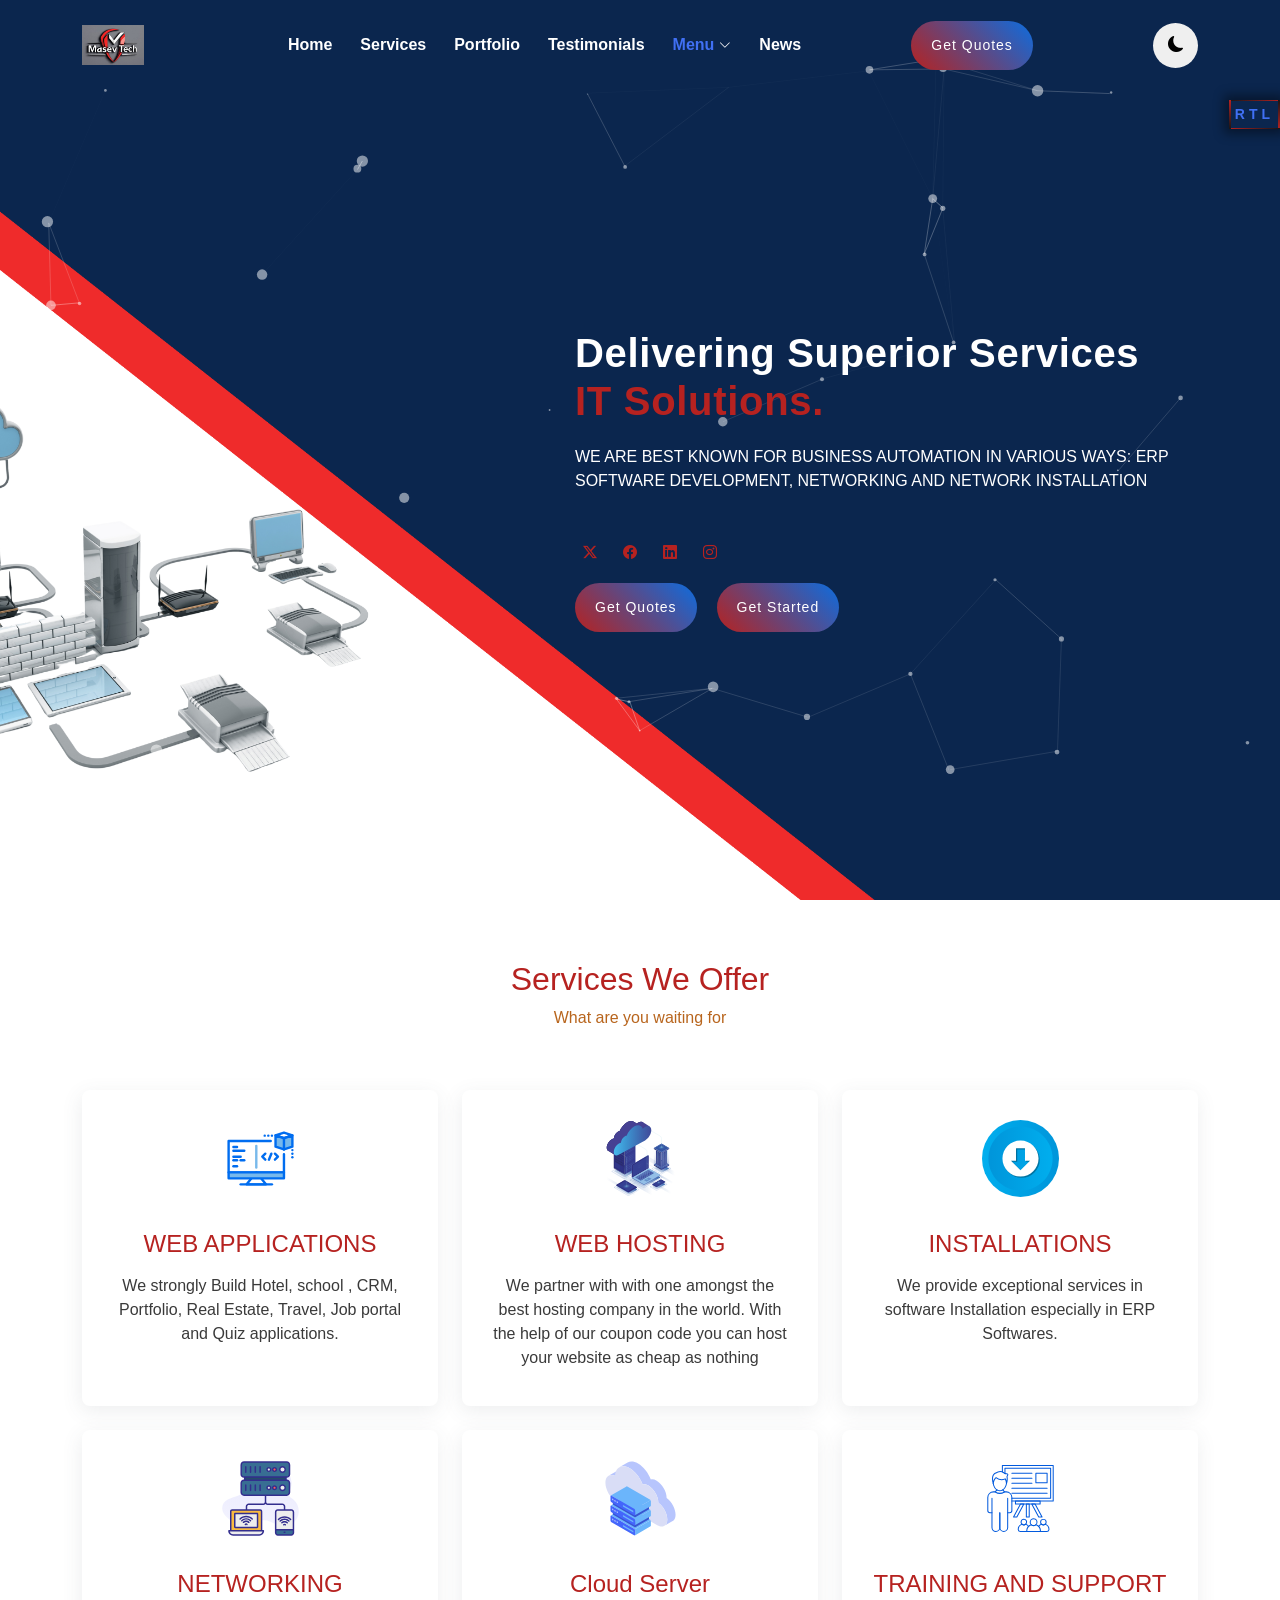
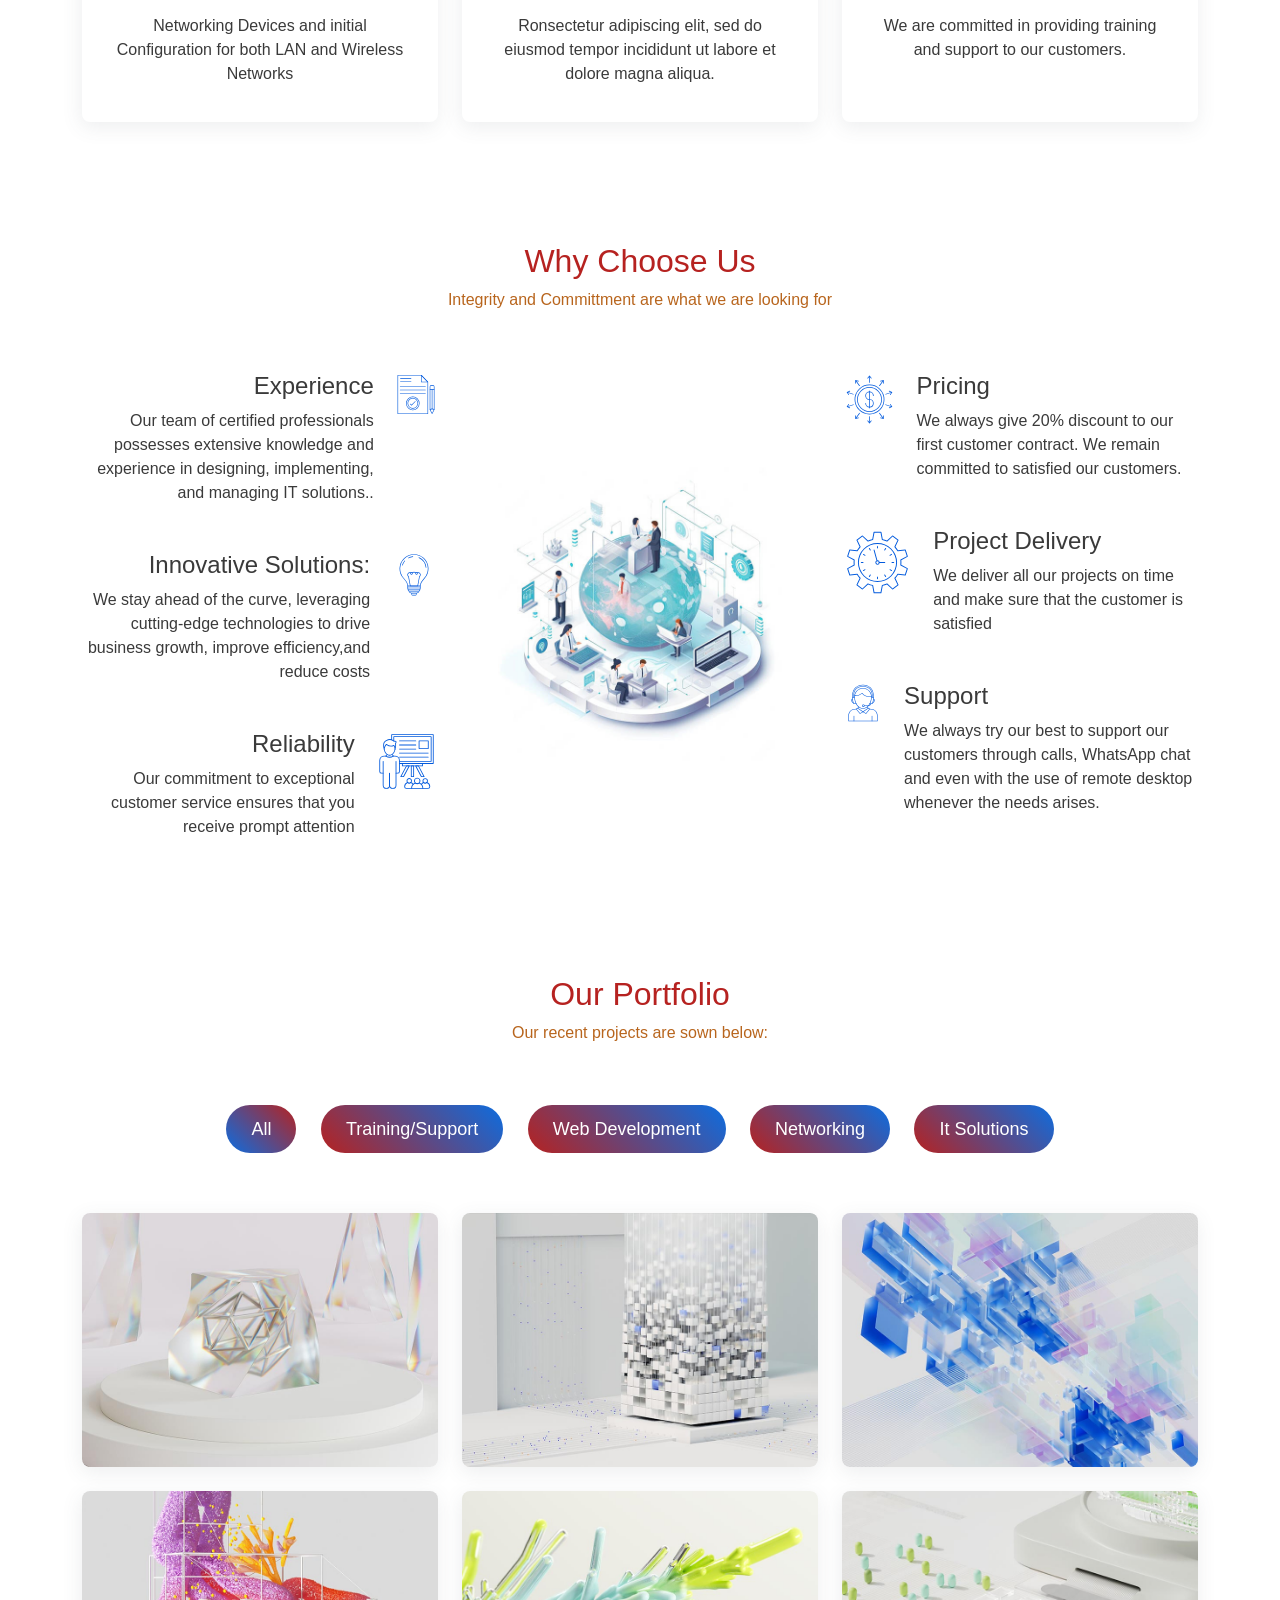
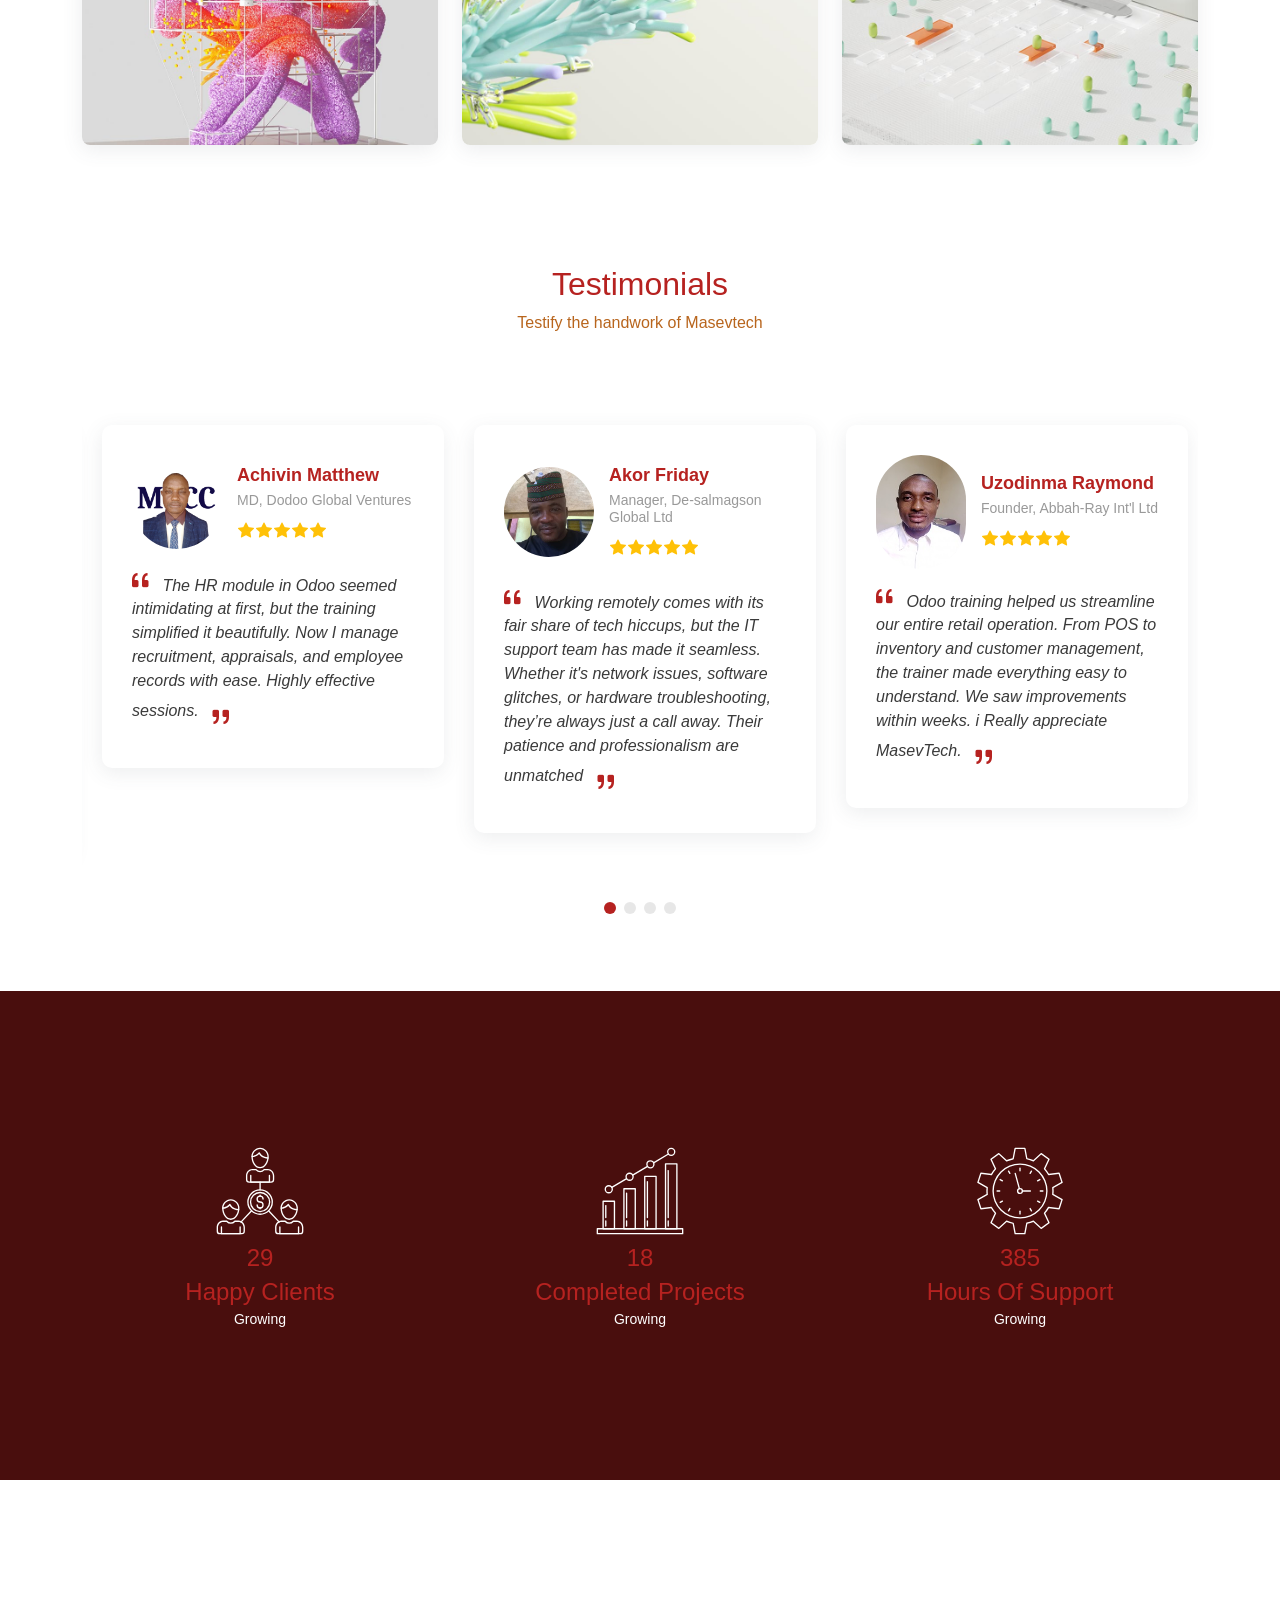
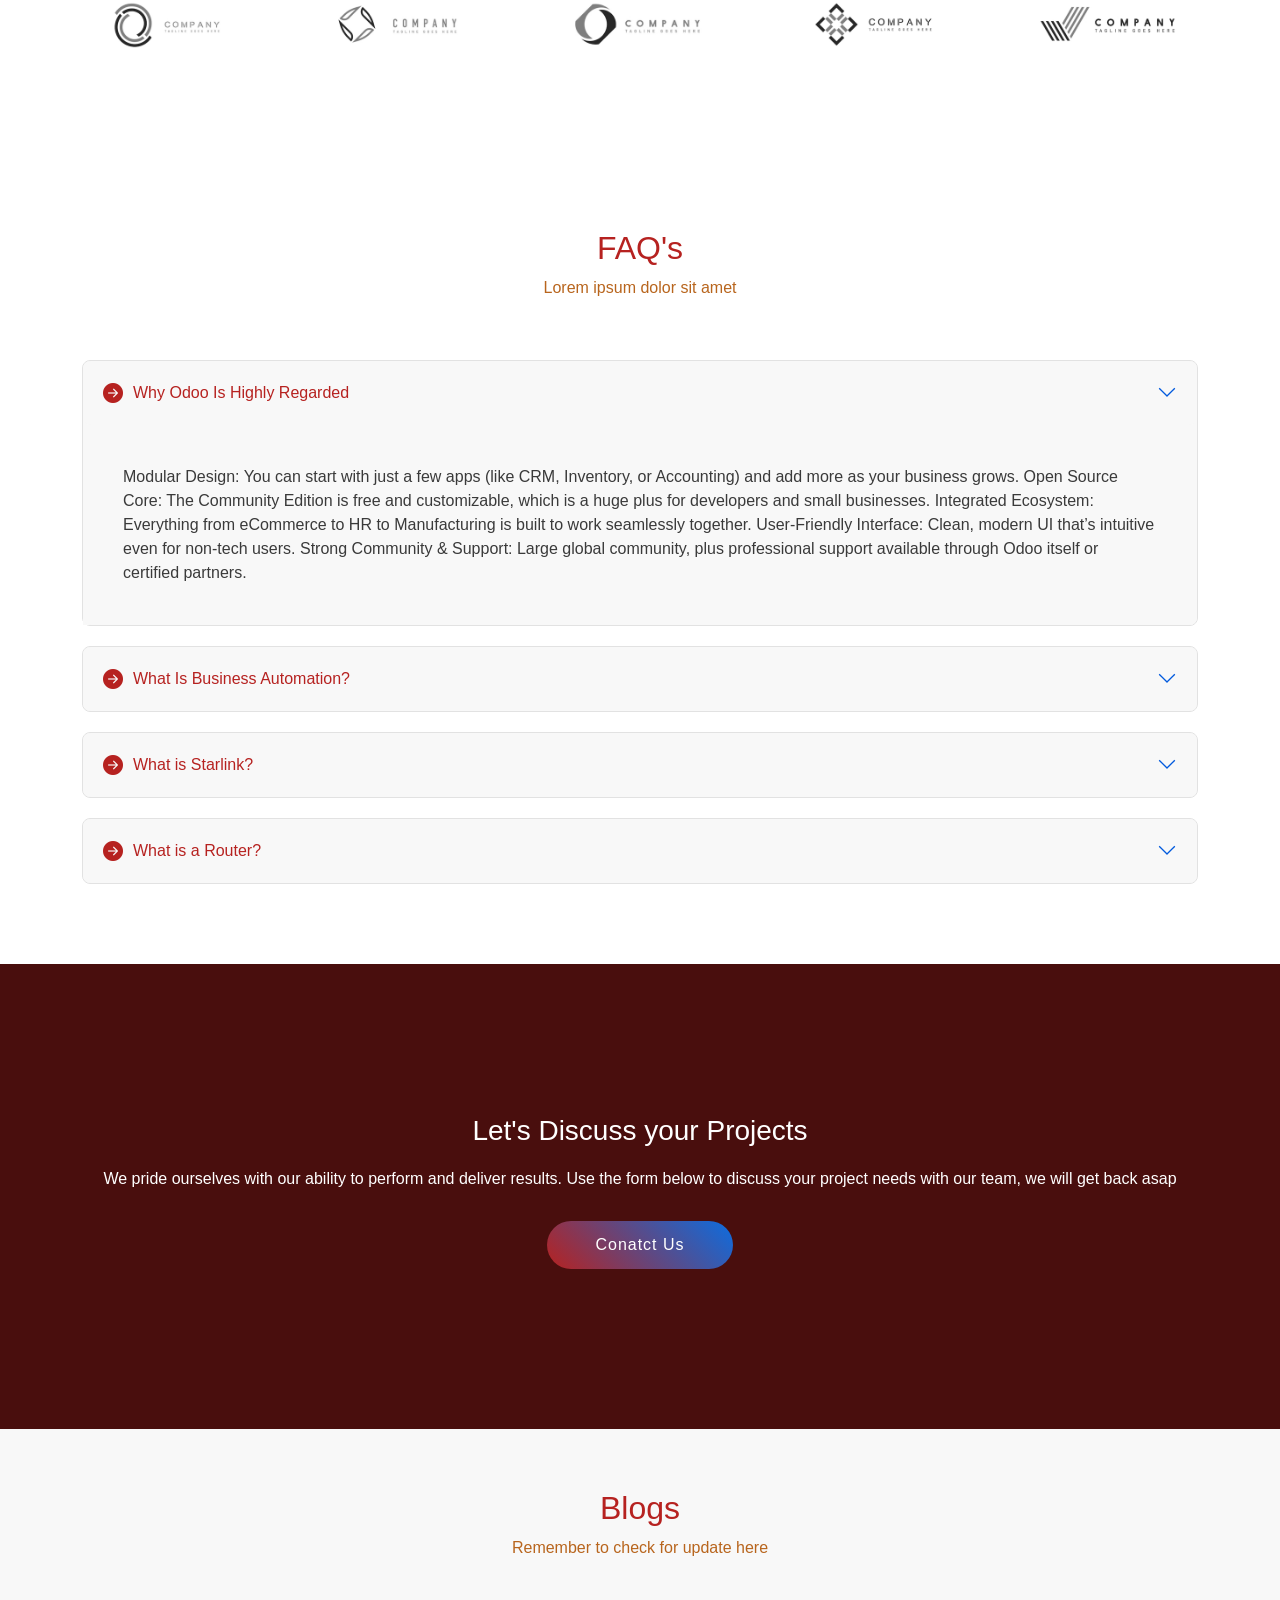
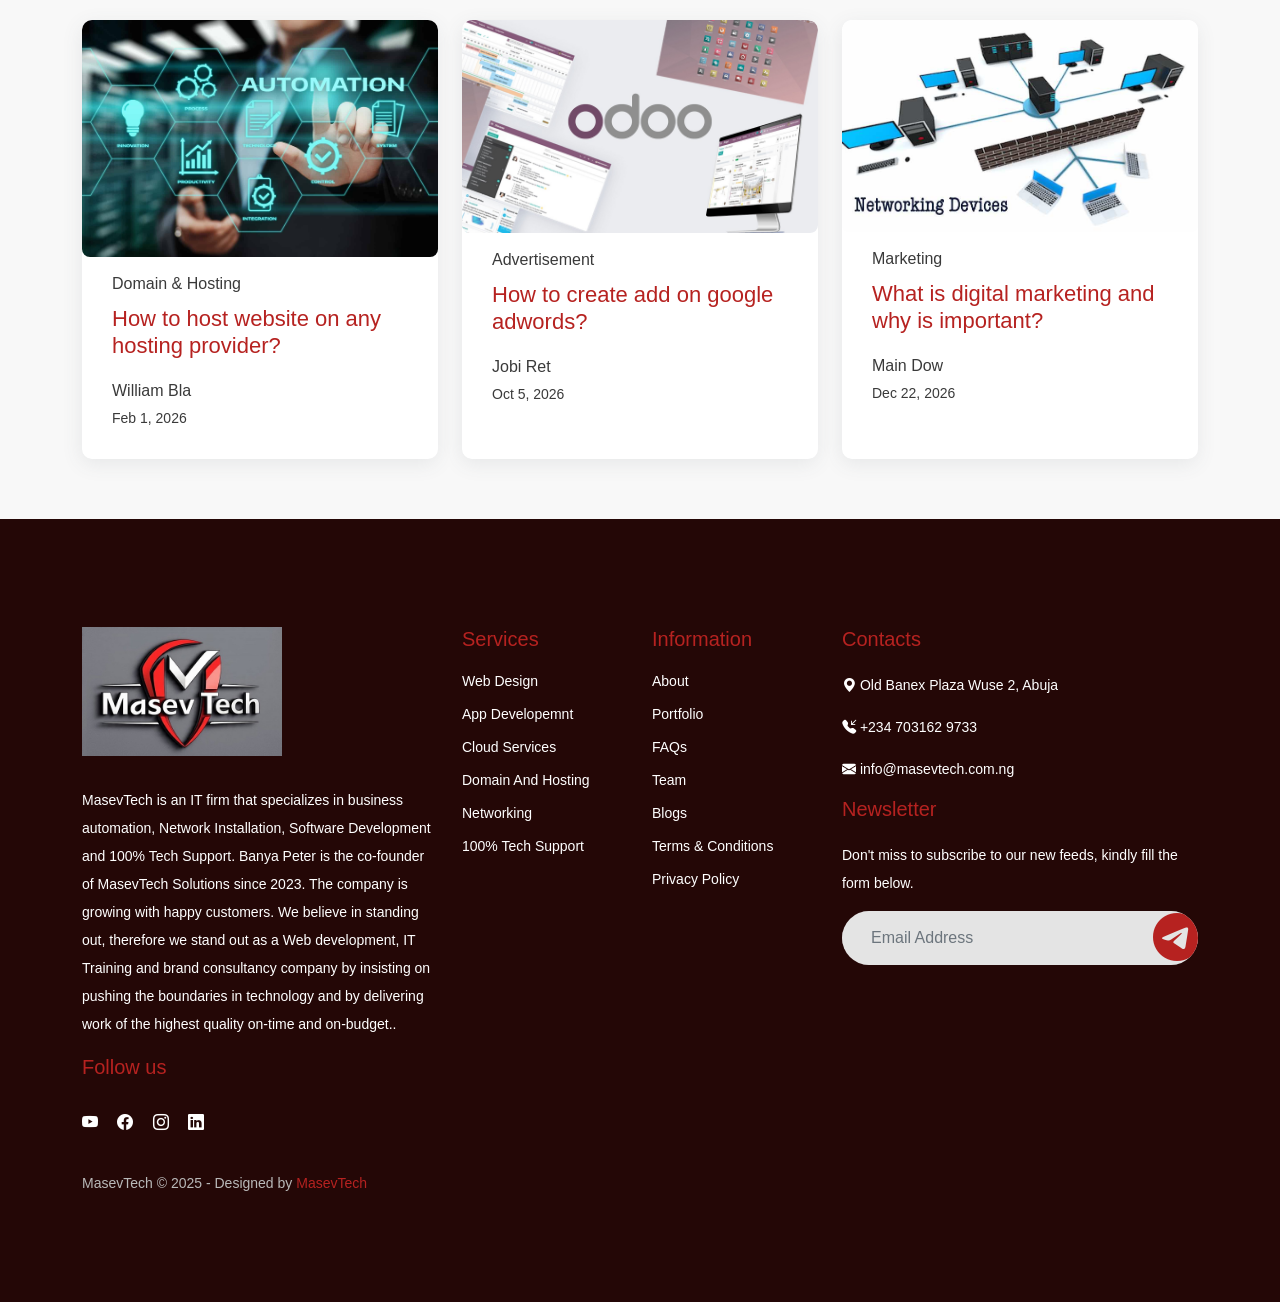
==== index.html @ 4a2c4431 "Initial commit" ====
<!DOCTYPE html>
<html lang="zxx">
  
<head>
  <meta charset="utf-8">
  <meta content="width=device-width, initial-scale=1.0" name="viewport">

  <title>MasevTech - IT Solutions</title>
  <meta content="" name="MasevTech - IT Solutions">
  <meta name="description" content="MasevTech - IT Solutions">
  <meta http-equiv="X-UA-Compatible" content="ie=edge">
  <meta content="" name="MasevTech">

  <!-- Favicons -->
  <link href="assets/images/favicon.png" rel="icon">
  <link href="assets/images/apple-touch-icon.png" rel="apple-touch-icon">

  <!-- Google Fonts -->
  <link href="../../../../fonts.googleapis.com/css2e4eb.css?family=Open+Sans:ital,wght@0,300;0,400;0,500;0,600;0,700;1,300;1,400;1,600;1,700&amp;family=Montserrat:ital,wght@0,300;0,400;0,500;0,600;0,700;1,300;1,400;1,500;1,600;1,700&amp;family=Raleway:ital,wght@0,300;0,400;0,500;0,600;0,700;1,300;1,400;1,500;1,600;1,700&amp;display=swap" rel="stylesheet">
  <link rel="preconnect" href="../../../../fonts.googleapis.com/index.html">
  <link rel="preconnect" href="../../../../fonts.gstatic.com/index.html" crossorigin="">
  <link href="../../../../fonts.googleapis.com/css26e96.css?family=Oswald:wght@500&amp;display=swap" rel="stylesheet">
  <link href="../../../../fonts.googleapis.com/css2f2bf.css?family=Poppins:wght@300;400&amp;display=swap" rel="stylesheet">
  <!-- Vendor CSS Files -->
  <link href="assets/vendor/aos/aos.css" rel="stylesheet">
  <link href="assets/stylesheets/font-awesome.min.css" rel="stylesheet">
  <link href="assets/vendor/swiper/swiper-bundle.min.css" rel="stylesheet">
  <link href="assets/vendor/glightbox/css/glightbox.min.css" rel="stylesheet">
  <link href="assets/vendor/bootstrap/css/bootstrap.min.css" rel="stylesheet">
  <link href="assets/vendor/bootstrap-icons/bootstrap-icons.css" rel="stylesheet">
  <!-- Main CSS File -->
  <link href="assets/stylesheets/styles.css" id="theme-style" rel="stylesheet">


</head>

<body>

  <header id="header" class="header d-flex align-items-center sticked stikcy-menu">
    <div class="container-fluid container-xl d-flex align-items-center justify-content-between">
      <a href="index.html" class="logo d-flex align-items-center">
        <img src="assets/images/logo.png" alt="logo">
      </a>
      <nav id="navbar" class="navbar">
        <ul>
          <li><a href="index.html" class="">Home</a></li>
          <li><a href="services.html" class="">Services</a></li>
          <li><a href="portfolio.html" class="">Portfolio</a></li>
          <li><a href="testimonials.html" class="">Testimonials</a></li>
          <!-- <li><a href="team.html" class="">Team</a></li>-->
          <li class="dropdown"><a href="#"><span>Menu</span> <i class="bi bi-chevron-down dropdown-indicator"></i></a>
            <ul>
              <li><a href="about.html">About</a></li>
              <!--<li><a href="packages.html">Pricing</a></li> -->
              <li><a href="faqs.html">FAQs</a></li>
              <li><a href="terms.html">Terms &amp; Conditions</a></li>
              <li><a href="privacy-policy.html">Privacy Policy</a></li>
              <!-- <li><a href="blogs.html">Blogs</a></li>-->
              <!-- <li><a href="blog-details.html">Blog Detail Page</a></li>-->
            </ul>
          </li>
          <li><a href="blogs.html">News</a></li>
        </ul>
      </nav><!-- .navbar -->
      <a href="contact.html" class="btn-get-started hide-on-mobile">Get Quotes</a>
      <button id="darkmode-button"><i class="bi bi-moon-fill"></i></button>
      <i class="mobile-nav-toggle mobile-nav-show bi bi-list"></i>
      <i class="mobile-nav-toggle mobile-nav-hide d-none bi bi-x"></i>
    </div>
    <div id="rtl-button" style="cursor: pointer;">
        <span></span>
        <span></span>
        <span></span>
        <span></span>
        <span class="rtl-label">RTL</span>
    </div>
  </header>
  <!-- End Header -->

  <!--  Hero Section  -->
  <section id="hero" class="hero sticked-header-offset">

    <div id="particles-js"></div>
    <div id="repulse-circle-div"></div>
    <div class="container position-relative">
      <div class="row gy-5 aos-init aos-animate">
        <div class="col-lg-7 offset-lg-5 dark-bg order-lg-1 d-flex flex-column justify-content-start text-left caption">
          <h2 data-aos="fade-up">Delivering Superior Services <span>IT Solutions</span><span class="circle" data-aos="fade-right" data-aos-delay="800">.</span></h2>
          <p data-aos="fade-up" data-aos-delay="400">WE ARE BEST KNOWN FOR BUSINESS AUTOMATION IN VARIOUS WAYS: ERP SOFTWARE DEVELOPMENT, NETWORKING AND NETWORK INSTALLATION</p>
          <div class="social" data-aos="fade-up" data-aos-delay="600">
            <a href="#"><i class="bi bi-twitter-x"></i></a>
            <a href="#"><i class="bi bi-facebook"></i></a>
            <a href="#"><i class="bi bi-linkedin"></i></a>
            <a href="#"><i class="bi bi-instagram"></i></a>
          </div>
          <div class="d-flex justify-content-start">
            <a href="contact.html" class="btn-get-started mr-20" data-aos="fade-up" data-aos-delay="800">Get Quotes</a>
            <a href="#services" class="btn-get-started" data-aos="fade-up" data-aos-delay="1000">Get Started</a>
          </div>
        </div>
      </div>
    </div>
  </section>
  <!-- End Hero Section -->

  <main id="main">
        <!-- Start Service Section -->
        <div id="services" class="section">
          <div class="top-icon-box position-relative">
            <div class="container position-relative">
              <div class="section-header">
                <h2>Services We Offer</h2>
                <p>What are you waiting for</p>
              </div>
              <div class="row gy-4">
      
                <div class="col-xl-4 col-md-4" data-aos="fade-up" data-aos-delay="100">
                  <div class="icon-box">
                    <div class="icon"><img src="assets/images/icons/service-design.svg" alt="icon"></div>
                    <h4 class="title"><a href="#" class="stretched-link">WEB APPLICATIONS</a></h4>
                    <p>We strongly Build Hotel, school , CRM, Portfolio, Real Estate, Travel, Job portal and Quiz applications.</p>
                  </div>
                </div>
                <!--End Icon Box -->
      
                <div class="col-xl-4 col-md-4" data-aos="fade-up" data-aos-delay="200">
                  <div class="icon-box">
                    <div class="icon"><img src="assets/images/icons/service-hosting.svg" alt="icon"></div>
                    <h4 class="title"><a href="#" class="stretched-link">WEB HOSTING</a></h4>
                    <p>We partner with with one amongst the best hosting company in the world. 
                      With the help of our coupon code you can host  your website as cheap as nothing</p>
                  </div>
                </div>
                <!--End Icon Box -->
      
                <div class="col-xl-4 col-md-4" data-aos="fade-up" data-aos-delay="500">
                  <div class="icon-box">
                    <div class="icon"><img src="assets/images/icons/service-social.svg" alt="icon"></div>
                    <h4 class="title"><a href="#" class="stretched-link">INSTALLATIONS</a></h4>
                    <p>We provide exceptional services in software Installation especially in ERP Softwares.</p>
                  </div>
                </div>
                <!--End Icon Box -->
      
                <div class="col-xl-4 col-md-4" data-aos="fade-up" data-aos-delay="100">
                  <div class="icon-box">
                    <div class="icon"><img src="assets/images/icons/service-seo.svg" alt="icon"></div>
                    <h4 class="title"><a href="#" class="stretched-link">NETWORKING</a></h4>
                    <p>Networking Devices  and initial Configuration for both LAN and Wireless Networks</p>
                  </div>
                </div>
                <!--End Icon Box -->
      
      
                <div class="col-xl-4 col-md-4" data-aos="fade-up" data-aos-delay="200">
                  <div class="icon-box">
                    <div class="icon"><img src="assets/images/icons/service-cloud.svg" alt="icon"></div>
                    <h4 class="title"><a href="#" class="stretched-link">Cloud Server</a></h4>
                    <p>Ronsectetur adipiscing elit, sed do eiusmod tempor incididunt ut labore et dolore magna aliqua.</p>
                  </div>
                </div>
                <!--End Icon Box -->
      
      
                <div class="col-xl-4 col-md-4" data-aos="fade-up" data-aos-delay="500">
                  <div class="icon-box">
                    <div class="icon"><img src="assets/images/icons/icon-3.svg" alt="icon"></div>
                    <h4 class="title"><a href="#" class="stretched-link">TRAINING AND SUPPORT </a></h4>
                    <p>We are committed in providing training and support to our customers.</p>
                  </div>
                </div>
                <!--End Icon Box -->
      
              </div>
            </div>
          </div>
        </div>
        <!-- End Service Section -->

        <!-- Featured -->
        <section>
          <div class="container" id="featured">
              <div class="section-header" data-aos="fade-up" data-aos-delay="100">
                <h2>Why Choose Us</h2>
                <p>Integrity and Committment are what we are looking for</p>
              </div>
          <div class="row">
            <!-- start  left -->
            <div class="col-md-4 left">
              <div class="list-wrap" data-aos="fade-up" data-aos-delay="100">
                <div class="description">
                  <h4>Experience</h4>
                  <p>Our team of certified professionals possesses extensive knowledge and 
                    experience in designing, implementing, and managing IT solutions..</p>
                </div>
                  <div class="icon">
                    <img src="assets/images/icons/icon-1.svg" alt="icon">
                  </div>
              </div>
              
              <div class="list-wrap" data-aos="fade-up" data-aos-delay="400">
                <div class="description">
                  <h4>Innovative Solutions:</h4>
                  <p>We stay ahead of the curve, leveraging cutting-edge 
                    technologies to drive business growth, improve efficiency,and reduce costs</p>
                </div>
                  <div class="icon">
                    <img src="assets/images/icons/icon-2.svg" alt="icon">
                  </div>
            </div>
              
              
              <div class="list-wrap" data-aos="fade-up" data-aos-delay="500">
                <div class="description">
                  <h4>Reliability</h4>
                  <p>Our commitment to exceptional customer service ensures that 
                    you receive prompt attention</p>
                </div>
                <div class="icon">
                  <img src="assets/images/icons/icon-3.svg" alt="icon">
                </div>
              </div>
            </div>
            <!-- end  left -->
            
            <!-- start  center -->
            <div class="col-md-4 p-4 p-sm-5 center">
              <div class="list-center-wrap" data-aos="fade-up" data-aos-delay="100">
                <div class="center-icon">
                  <img src="assets/images/features.jpg" alt="icon">
                </div>
              </div>
            </div>
            <!-- end  center -->
            <!-- start  right -->
            <div class="col-md-4 right">
              <div class="list-wrap" data-aos="fade-up" data-aos-delay="100">
                <div class="icon">
                  <img src="assets/images/icons/icon-4.svg" alt="icon">
                </div>
                <div class="description">
                  <h4>Pricing</h4>
                  <p>We always give 20% discount to our first customer contract. We remain committed to satisfied our customers.</p>
                </div>
            </div>
              
              <div class="list-wrap" data-aos="fade-up" data-aos-delay="200">
                <div class="icon">
                  <img src="assets/images/icons/icon-5.svg" alt="icon">
                </div>
                <div class="description">
                  <h4>Project Delivery</h4>
                  <p>We deliver all our projects on time and make sure that the customer is satisfied </p>
                </div>
              </div>
              
              
              <div class="list-wrap" data-aos="fade-up" data-aos-delay="500">
                <div class="icon">
                  <img src="assets/images/icons/icon-6.svg" alt="icon">
                </div>
                <div class="description">
                  <h4>Support</h4>
                  <p>We always try our best to support our customers through calls, WhatsApp 
                    chat and even with the use of remote desktop whenever the needs arises. </p>
                </div>
              </div>
            </div>
            <!-- end  right -->
          </div>
          
        </div>
    </section>
    <!-- Featured -->


    <!-- Portfolio Section -->
    <section id="portfolio" class="portfolio">
      <div class="container" data-aos="fade-up">
        <div class="section-header">
          <h2>Our Portfolio</h2>
          <p>Our recent projects are sown below:</p>
        </div>
        <div class="portfolio-isotope" data-portfolio-filter="*" data-portfolio-layout="masonry" data-portfolio-sort="original-order" data-aos="fade-up" data-aos-delay="100">
          <div>
            <ul class="portfolio-flters">
              <li data-filter="*" class="filter-active">All</li>
              <li data-filter=".filter-app">Training/Support</li>
              <li data-filter=".filter-product">Web Development</li>
              <li data-filter=".filter-branding">Networking</li>
              <li data-filter=".filter-books">It Solutions</li>
            </ul><!-- End Portfolio Filters -->
          </div>

          <div class="row gy-4 portfolio-container">

            <div class="col-xl-4 col-md-6 portfolio-item filter-app">
              <div class="portfolio-wrap">
                <a href="assets/images/portfolio/product-1.jpg" data-gallery="portfolio-gallery-app" class="glightbox"><img src="assets/images/portfolio/product-1.jpg" class="img-fluid" alt=""></a>
              </div>
            </div><!-- End Portfolio Item -->

            <div class="col-xl-4 col-md-6 portfolio-item filter-product">
              <div class="portfolio-wrap">
                <a href="assets/images/portfolio/product-2.jpg" data-gallery="portfolio-gallery-app" class="glightbox"><img src="assets/images/portfolio/product-2.jpg" class="img-fluid" alt=""></a>
              </div>
            </div><!-- End Portfolio Item -->

            <div class="col-xl-4 col-md-6 portfolio-item filter-branding">
              <div class="portfolio-wrap">
                <a href="assets/images/portfolio/product-3.jpg" data-gallery="portfolio-gallery-app" class="glightbox"><img src="assets/images/portfolio/product-3.jpg" class="img-fluid" alt=""></a>
              </div>
            </div><!-- End Portfolio Item -->

            <div class="col-xl-4 col-md-6 portfolio-item filter-books">
              <div class="portfolio-wrap">
                <a href="assets/images/portfolio/product-4.jpg" data-gallery="portfolio-gallery-app" class="glightbox"><img src="assets/images/portfolio/product-4.jpg" class="img-fluid" alt=""></a>
              </div>
            </div><!-- End Portfolio Item -->

            <div class="col-xl-4 col-md-6 portfolio-item filter-app">
              <div class="portfolio-wrap">
                <a href="assets/images/portfolio/product-5.jpg" data-gallery="portfolio-gallery-app" class="glightbox"><img src="assets/images/portfolio/product-5.jpg" class="img-fluid" alt=""></a>
              </div>
            </div><!-- End Portfolio Item -->

            <div class="col-xl-4 col-md-6 portfolio-item filter-branding">
              <div class="portfolio-wrap">
                <a href="assets/images/portfolio/product-6.jpg" data-gallery="portfolio-gallery-app" class="glightbox"><img src="assets/images/portfolio/product-6.jpg" class="img-fluid" alt=""></a>
              </div>
            </div><!-- End Portfolio Item -->
          </div><!-- End Portfolio Container -->

        </div>

      </div>
    </section>
    <!-- End Portfolio Section -->

    <!-- Start Pricing Section -->
    <!-- <div class="pricing section">
      <div class="container-fluid">
        <div class="container">
          <div class="section-header">
            <h2>Pricing Plans</h2>
            <p>Lorem ipsum dolor sit amet</p>
          </div>
          <div class="row">
            <div class="col-lg-4">
              <div class="card text-center">
                <div class="title">
                  <h2>Basic</h2>
                </div>
                <div class="price">
                  <h4><sup>$</sup>25</h4>
                </div>
                <div class="option">
                  <ul>
                    <li><i class="bi bi-check-circle" aria-hidden="true"></i> Unlimited GB Space</li>
                    <li><i class="bi bi-check-circle" aria-hidden="true"></i> 30 Domain Names</li>
                    <li><i class="bi bi-check-circle" aria-hidden="true"></i> Free SSL</li>
                    <li><i class="bi bi-check-circle" aria-hidden="true"></i> Daily Backup</li>
                    <li><i class="bi bi-check-circle" aria-hidden="true"></i> Free Templates</li>
                    <li><i class="bi bi-check-circle" aria-hidden="true"></i> Free Email</li>
                    <li><i class="bi bi-check-circle" aria-hidden="true"></i> 10 Databases</li>
                    <li><i class="bi bi-check-circle" aria-hidden="true"></i> Unlimited Email Address</li>
                    <li><i class="bi bi-check-circle" aria-hidden="true"></i> Live Support</li>
                  </ul>
                </div>
                <a href="#">Order Now</a>
              </div>
            </div>
            <div class="col-lg-4">
              <div class="card text-center">
                <div class="title">
                  <h2>Standard</h2>
                </div>
                <div class="price">
                  <h4><sup>$</sup>50</h4>
                </div>
                <div class="option">
                  <ul>
                    <li><i class="bi bi-check-circle" aria-hidden="true"></i> Unlimited GB Space</li>
                    <li><i class="bi bi-check-circle" aria-hidden="true"></i> 30 Domain Names</li>
                    <li><i class="bi bi-check-circle" aria-hidden="true"></i> Free SSL</li>
                    <li><i class="bi bi-check-circle" aria-hidden="true"></i> Daily Backup</li>
                    <li><i class="bi bi-check-circle" aria-hidden="true"></i> Free Templates</li>
                    <li><i class="bi bi-check-circle" aria-hidden="true"></i> Free Email</li>
                    <li><i class="bi bi-check-circle" aria-hidden="true"></i> 10 Databases</li>
                    <li><i class="bi bi-check-circle" aria-hidden="true"></i> Unlimited Email Address</li>
                    <li><i class="bi bi-check-circle" aria-hidden="true"></i> Live Support</li>
                  </ul>
                </div>
                <a href="#">Order Now</a>
              </div>
            </div>
            <div class="col-lg-4">
              <div class="card text-center">
                <div class="title">
                  <h2>Premium</h2>
                </div>
                <div class="price">
                  <h4><sup>$</sup>100</h4>
                </div>
                <div class="option">
                  <ul>
                    <li><i class="bi bi-check-circle" aria-hidden="true"></i> Unlimited GB Space</li>
                    <li><i class="bi bi-check-circle" aria-hidden="true"></i> 30 Domain Names</li>
                    <li><i class="bi bi-check-circle" aria-hidden="true"></i> Free SSL</li>
                    <li><i class="bi bi-check-circle" aria-hidden="true"></i> Daily Backup</li>
                    <li><i class="bi bi-check-circle" aria-hidden="true"></i> Free Templates</li>
                    <li><i class="bi bi-check-circle" aria-hidden="true"></i> Free Email</li>
                    <li><i class="bi bi-check-circle" aria-hidden="true"></i> 10 Databases</li>
                    <li><i class="bi bi-check-circle" aria-hidden="true"></i> Unlimited Email Address</li>
                    <li><i class="bi bi-check-circle" aria-hidden="true"></i> Live Support</li>
                  </ul>
                </div>
                <a href="#">Order Now</a>
              </div>
            </div>
          </div>
        </div>
      </div>
    </div>-->
    <!-- End Pricing Section -->


    <!--  Testimonials Section  -->
    <section id="testimonials" class="testimonials">
      <div class="container" data-aos="fade-up">

        <div class="section-header">
          <h2>Testimonials</h2>
          <p>Testify the handwork of Masevtech</p>
        </div>

        <div class="slides-3 swiper" data-aos="fade-up" data-aos-delay="100">
          <div class="swiper-wrapper">

            <div class="swiper-slide">
              <div class="testimonial-wrap">
                <div class="testimonial-item">
                  <div class="d-flex align-items-center info-box">
                    <img src="assets/images/testimonials/testimonial-1.jpg" class="testimonial-img flex-shrink-0"
                      alt="">
                    <div>
                      <h3>Achivin Matthew</h3>
                      <h4>MD, Dodoo Global Ventures</h4>
                      <div class="stars">
                        <i class="bi bi-star-fill"></i><i class="bi bi-star-fill"></i><i class="bi bi-star-fill"></i><i
                          class="bi bi-star-fill"></i><i class="bi bi-star-fill"></i>
                      </div>
                    </div>
                  </div>
                  <p>
                    <i class="bi bi-quote quote-icon-left"></i>
                    The HR module in Odoo seemed intimidating at first, 
                    but the training simplified it beautifully. Now I manage 
                    recruitment, appraisals, and employee records with ease. 
                    Highly effective sessions.
                    <i class="bi bi-quote quote-icon-right"></i>
                  </p>
                </div>
              </div>
            </div><!-- End testimonial item -->

            <div class="swiper-slide">
              <div class="testimonial-wrap">
                <div class="testimonial-item">
                  <div class="d-flex align-items-center info-box">
                    <img src="assets/images/testimonials/testimonial-2.jpg" class="testimonial-img flex-shrink-0"
                      alt="">
                    <div>
                      <h3>Akor Friday</h3>
                      <h4>Manager, De-salmagson Global Ltd</h4>
                      <div class="stars">
                        <i class="bi bi-star-fill"></i><i class="bi bi-star-fill"></i><i class="bi bi-star-fill"></i><i
                          class="bi bi-star-fill"></i><i class="bi bi-star-fill"></i>
                      </div>
                    </div>
                  </div>
                  <p>
                    <i class="bi bi-quote quote-icon-left"></i>
                    Working remotely comes with its fair share of tech hiccups, 
                    but the IT support team has made it seamless. Whether it's network issues, 
                    software glitches, or hardware troubleshooting, they’re always just a call away. 
                    Their patience and professionalism are unmatched 
                    
                    <i class="bi bi-quote quote-icon-right"></i>
                  </p>
                </div>
              </div>
            </div><!-- End testimonial item -->

            <div class="swiper-slide">
              <div class="testimonial-wrap">
                <div class="testimonial-item">
                  <div class="d-flex align-items-center info-box">
                    <img src="assets/images/testimonials/testimonial-3.jpg" class="testimonial-img flex-shrink-0"
                      alt="">
                    <div>
                      <h3>Uzodinma Raymond</h3>
                      <h4>Founder, Abbah-Ray Int'l Ltd</h4>
                      <div class="stars">
                        <i class="bi bi-star-fill"></i><i class="bi bi-star-fill"></i><i class="bi bi-star-fill"></i><i
                          class="bi bi-star-fill"></i><i class="bi bi-star-fill"></i>
                      </div>
                    </div>
                  </div>
                  <p>
                    <i class="bi bi-quote quote-icon-left"></i>
                    Odoo training helped us streamline our entire retail operation. 
                    From POS to inventory and customer management, the trainer made 
                    everything easy to understand. We saw improvements within weeks. 
                    i Really appreciate MasevTech.
                    <i class="bi bi-quote quote-icon-right"></i>
                  </p>
                </div>
              </div>
            </div><!-- End testimonial item -->

            <div class="swiper-slide">
              <div class="testimonial-wrap">
                <div class="testimonial-item">
                  <div class="d-flex align-items-center info-box">
                    <img src="assets/images/testimonials/testimonial-4.jpg" class="testimonial-img flex-shrink-0"
                      alt="">
                    <div>
                      <h3>Emeka N</h3>
                      <h4>IT Administrator, Zenith Systems</h4>
                      <div class="stars">
                        <i class="bi bi-star-fill"></i><i class="bi bi-star-fill"></i><i class="bi bi-star-fill"></i><i
                          class="bi bi-star-fill"></i><i class="bi bi-star-fill"></i>
                      </div>
                    </div>
                  </div>
                  <p>
                    <i class="bi bi-quote quote-icon-left"></i>
                    As a small business owner with limited tech knowledge, 
                    I can't overstate how valuable our IT support team has been. 
                    They set up our entire network, ensured our data is secure, 
                    and respond to issues faster than I ever expected. 
                    It’s like having a tech wizard on speed dial. Highly recommended!"


                    <i class="bi bi-quote quote-icon-right"></i>
                  </p>
                </div>
              </div>
            </div><!-- End testimonial item -->
          </div>
          <div class="swiper-pagination"></div>
        </div>
      </div>
    </section>
    <!-- End Testimonials Section -->

    <!--  Start Counter Section  -->
    <div id="stats-counter" class="call-to-action stats-counter section">
      <div class="container" data-aos="fade-up">
        <div class="row gy-4 align-items-center">
          <div class="col-lg-4">
            <div class="stats-item d-flex flex-column align-items-center">
              <div class="icon circle"><img src="assets/images/icons/happy-clients.svg" alt="icon"></div>
              <span data-purecounter-start="0" data-purecounter-end="34" data-purecounter-duration="1" class="purecounter"></span>
              <p><span>Happy Clients</span> Growing</p>
            </div><!-- End Stats Item -->
            </div>
            <div class="col-lg-4">
            <div class="stats-item d-flex flex-column align-items-center">
              <div class="icon circle"><img src="assets/images/icons/complete-projects.svg" alt="icon"></div>
              <span data-purecounter-start="0" data-purecounter-end="21" data-purecounter-duration="1" class="purecounter"></span>
              <p><span>Completed Projects</span> Growing</p>
            </div><!-- End Stats Item -->
            </div>
            <div class="col-lg-4">
            <div class="stats-item d-flex flex-column align-items-center">
              <div class="icon circle"><img src="assets/images/icons/hours-support.svg" alt="icon"></div>
              <span data-purecounter-start="0" data-purecounter-end="453" data-purecounter-duration="1" class="purecounter"></span>
              <p><span>Hours Of Support</span> Growing</p>
            </div><!-- End Stats Item -->
          </div>
        </div>
      </div>
    </div>
    <!--  End Counter Section  -->

    <!--  Clients Section  -->
    <div id="clients" class="clients section">
      <div class="container" data-aos="zoom-out">
  
        <div class="clients-slider swiper">
          <div class="swiper-wrapper align-items-center">
            <div class="swiper-slide"><img src="assets/images/clients/client-1.png" class="img-fluid" alt=""></div>
            <div class="swiper-slide"><img src="assets/images/clients/client-2.png" class="img-fluid" alt=""></div>
            <div class="swiper-slide"><img src="assets/images/clients/client-3.png" class="img-fluid" alt=""></div>
            <div class="swiper-slide"><img src="assets/images/clients/client-4.png" class="img-fluid" alt=""></div>
            <div class="swiper-slide"><img src="assets/images/clients/client-5.png" class="img-fluid" alt=""></div>
            <div class="swiper-slide"><img src="assets/images/clients/client-6.png" class="img-fluid" alt=""></div>
            <div class="swiper-slide"><img src="assets/images/clients/client-7.png" class="img-fluid" alt=""></div>
            <div class="swiper-slide"><img src="assets/images/clients/client-8.png" class="img-fluid" alt=""></div>
          </div>
        </div>
  
      </div>
    </div>
    <!-- End Clients Section -->

  
    <!--  Our Team Section 
    <section id="team" class="team sections-bg">
      <div class="container aos-init aos-animate" data-aos="fade-up">

        <div class="section-header">
          <h2>Team</h2>
          <p>Lorem ipsum dolor sit amet</p>
        </div>

        <div class="row gy-4">

          <div class="col-xl-3 col-md-6 d-flex aos-init aos-animate" data-aos="fade-up" data-aos-delay="100">
            <div class="member">
              <img src="assets/images/team/team-1.jpg" class="img-fluid" alt="">
              <h4>Jhone Bi</h4>
              <span>Application Manager</span>
              <div class="social">
                <a href="#"><i class="bi bi-twitter-x"></i></a>
                <a href="#"><i class="bi bi-facebook"></i></a>
                <a href="#"><i class="bi bi-linkedin"></i></a>
                <a href="#"><i class="bi bi-instagram"></i></a>
              </div>
            </div>
          </div><!-- End Team Member 

          <div class="col-xl-3 col-md-6 d-flex aos-init aos-animate" data-aos="fade-up" data-aos-delay="200">
            <div class="member">
              <img src="assets/images/team/team-2.jpg" class="img-fluid" alt="">
              <h4>Sani Awesome</h4>
              <span>Social Media</span>
              <div class="social">
                <a href="#"><i class="bi bi-twitter-x"></i></a>
                <a href="#"><i class="bi bi-facebook"></i></a>
                <a href="#"><i class="bi bi-linkedin"></i></a>
                <a href="#"><i class="bi bi-instagram"></i></a>
              </div>
            </div>
          </div><!-- End Team Member 

          <div class="col-xl-3 col-md-6 d-flex aos-init aos-animate" data-aos="fade-up" data-aos-delay="300">
            <div class="member">
              <img src="assets/images/team/team-3.jpg" class="img-fluid" alt="">
              <h4>Andrio Willi</h4>
              <span>Content Writer</span>
              <div class="social">
                <a href="#"><i class="bi bi-twitter-x"></i></a>
                <a href="#"><i class="bi bi-facebook"></i></a>
                <a href="#"><i class="bi bi-linkedin"></i></a>
                <a href="#"><i class="bi bi-instagram"></i></a>
              </div>
            </div>
          </div><!-- End Team Member 

          <div class="col-xl-3 col-md-6 d-flex aos-init aos-animate" data-aos="fade-up" data-aos-delay="400">
            <div class="member">
              <img src="assets/images/team/team-4.jpg" class="img-fluid" alt="">
              <h4>Afa Jonson</h4>
              <span>Business Manager</span>
              <div class="social">
                <a href="#"><i class="bi bi-twitter-x"></i></a>
                <a href="#"><i class="bi bi-facebook"></i></a>
                <a href="#"><i class="bi bi-linkedin"></i></a>
                <a href="#"><i class="bi bi-instagram"></i></a>
              </div>
            </div>
          </div><!-- End Team Member -->

        </div>

      </div>
    </section>
    <!-- End Our Team Section -->


    <!--  Frequently Asked Questions Section  -->
    <section id="faq" class="faq">
      <div class="container" data-aos="fade-up">
        <div class="section-header">
          <h2>FAQ's</h2>
          <p>Lorem ipsum dolor sit amet</p>
        </div>
        <div class="row gy-4">
          <div class="col-lg-12">
            <div class="accordion accordion-flush" id="faqlist" data-aos="fade-up" data-aos-delay="100">
              <div class="accordion-item">
                <h3 class="accordion-header">
                  <button class="accordion-button collapsed" type="button" data-bs-toggle="collapse"
                    data-bs-target="#faq-content-1">
                    <span class="num"><i class="bi bi-arrow-right-circle-fill"></i></span>
                    Why Odoo Is Highly Regarded
                  </button>
                </h3>
                <div id="faq-content-1" class="accordion-collapse collapse show" data-bs-parent="#faqlist">
                  <div class="accordion-body">
                    Modular Design: You can start with just a few apps (like CRM, Inventory, or Accounting) and add more as your business grows.

Open Source Core: The Community Edition is free and customizable, which is a huge plus for developers and small businesses.

Integrated Ecosystem: Everything from eCommerce to HR to Manufacturing is built to work seamlessly together.

User-Friendly Interface: Clean, modern UI that’s intuitive even for non-tech users.

Strong Community & Support: Large global community, plus professional support available through Odoo itself or certified partners.
                  </div>
                </div>
              </div><!-- # Faq item-->

              <div class="accordion-item">
                <h3 class="accordion-header">
                  <button class="accordion-button collapsed" type="button" data-bs-toggle="collapse"
                    data-bs-target="#faq-content-2">
                    <span class="num"><i class="bi bi-arrow-right-circle-fill"></i></span>
                    What Is Business Automation?
                  </button>
                </h3>
                <div id="faq-content-2" class="accordion-collapse collapse" data-bs-parent="#faqlist">
                  <div class="accordion-body">
                    Business automation is the strategic use of technology to streamline and 
                    optimize repetitive tasks across various departments—freeing up human resources 
                    for more valuable work and improving overall efficiency.
                  </div>
                  <div class="accordion-body">
                    According to IBM, business automation involves tools like: Business Process Automation (BPA):
                    Automates workflows such as approvals, document routing, and task assignments. Robotic Process 
                    Automation (RPA): Uses software bots to handle rule-based tasks like data entry or invoice processing. 
                    AI-Powered Automation: Leverages machine learning to automate complex decision-making and predictive tasks.</br>
                    <p>🚀 Benefits of Business Automation Time Savings: Reduces manual workload and speeds up operations.
                    Cost Efficiency: Cuts labor costs and minimizes errors. Scalability: Enables businesses 
                    to grow without proportionally increasing overhead. Improved Accuracy: Reduces human error 
                    in data handling and reporting. Enhanced Customer Experience: Faster response times and personalized interactions.</p>
                  </div>
                </div>
              </div><!-- # Faq item-->

              <div class="accordion-item">
                <h3 class="accordion-header">
                  <button class="accordion-button collapsed" type="button" data-bs-toggle="collapse"
                    data-bs-target="#faq-content-3">
                    <span class="num"><i class="bi bi-arrow-right-circle-fill"></i></span>
                    What is Starlink?
                  </button>
                </h3>
                <div id="faq-content-3" class="accordion-collapse collapse" data-bs-parent="#faqlist">
                  <div class="accordion-body">
                  Starlink is a satellite internet service developed by SpaceX, 
                  designed to provide high-speed, low-latency internet access—especially 
                  in remote and underserved areas where traditional broadband is unavailable or unreliable
                  </div>
                </div>
              </div><!-- # Faq item-->

              <div class="accordion-item">
                <h3 class="accordion-header">
                  <button class="accordion-button collapsed" type="button" data-bs-toggle="collapse"
                    data-bs-target="#faq-content-4">
                    <span class="num"><i class="bi bi-arrow-right-circle-fill"></i></span>
                    What is a Router?
                  </button>
                </h3>
                <div id="faq-content-4" class="accordion-collapse collapse" data-bs-parent="#faqlist">
                  <div class="accordion-body">
                    A router is a networking device that connects multiple computer networks 
                    and directs data traffic between them. Think of it as a digital traffic 
                    cop—it ensures that data packets (like emails, videos, or web pages) get to 
                    the right destination efficiently.
                  </div>
                </div>
              </div><!-- # Faq item-->
            </div>
          </div>
        </div>

      </div>
    </section>
    <!-- End Frequently Asked Questions Section -->


    <!--  Call To Action Section  -->
    <section id="call-to-action" class="call-to-action">
      <div class="container text-center aos-init aos-animate" data-aos="zoom-out">
         <div class="row gy-4">
          <div class="col-lg-12">
              <h3>Let's Discuss your Projects</h3>
              <p>We pride ourselves with our ability to perform and deliver results. Use the form below to discuss your project needs with our team, we will get back asap</p>
              <a class="cta-btn" href="contact.html">Conatct Us</a>
          </div>
        </div>
      </div>
    </section>
    <!-- End Call To Action Section -->


    <!--  Recent Blog Posts Section  -->
    <section id="recent-posts" class="recent-posts sections-bg">
      <div class="container" data-aos="fade-up">
        <div class="section-header">
          <h2>Blogs</h2>
          <p>Remember to check for update here</p>
        </div>
        <div class="row gy-4">
          <div class="col-lg-4">
            <article>
              <div class="post-img">
                <img src="assets/images/blog/blog-1.jpg" alt="" class="img-fluid">
              </div>
              <p class="post-category">Domain & Hosting</p>
              <h2 class="title">
                <a href="blog-details.html">How to host website on any hosting provider?</a>
              </h2>
              <div class="d-flex align-items-center">
                <div class="post-meta">
                  <p class="post-author">William Bla</p>
                  <p class="post-date">
                    <time datetime="2026-01-01">Feb 1, 2026</time>
                  </p>
                </div>
              </div>
            </article>
          </div><!-- End post list item -->

          <div class="col-lg-4">
            <article>
              <div class="post-img">
                <img src="assets/images/blog/blog-2.jpg" alt="" class="img-fluid">
              </div>
              <p class="post-category">Advertisement</p>
              <h2 class="title">
                <a href="blog-details.html">How to create add on google adwords?</a>
              </h2>
              <div class="d-flex align-items-center">
                <div class="post-meta">
                  <p class="post-author">Jobi Ret</p>
                  <p class="post-date">
                    <time datetime="2026-01-01">Oct 5, 2026</time>
                  </p>
                </div>
              </div>
            </article>
          </div><!-- End post list item -->

          <div class="col-lg-4">
            <article>
              <div class="post-img">
                <img src="assets/images/blog/blog-3.jpg" alt="" class="img-fluid">
              </div>
              <p class="post-category">Marketing</p>
              <h2 class="title">
                <a href="blog-details.html">What is digital marketing and why is important?</a>
              </h2>
              <div class="d-flex align-items-center">
                <div class="post-meta">
                  <p class="post-author">Main Dow</p>
                  <p class="post-date">
                    <time datetime="2026-01-01">Dec 22, 2026</time>
                  </p>
                </div>
              </div>
            </article>
          </div><!-- End post list item -->

        </div><!-- End recent posts list -->

      </div>
    </section><!-- End Recent Blog Posts Section -->

    <!-- <!-- Start Contact Section 
    <div id="contact" class="contact-section section">
      <div class="section-header">
        <h2>Contact Us</h2>
        <p>What can i do for you?</p>
      </div>
      <div class="container">
        <div class="row">
          <div class="col-lg-4 col-md-12" data-aos="fade-right">
            <div class="contact-information-box-3">
              <div class="row">
                <div class="col-lg-12">
                  <div class="single-contact-info-box">
                    <div class="contact-info">
                      <h6>Address:</h6>
                      <p>Old Banex Plaza Wuse 2</p>
                      <p>Abuja, FCT.</p>
                    </div>
                  </div>
                </div>
                <div class="col-lg-12">
                  <div class="single-contact-info-box">
                    <div class="contact-info">
                      <h6>Phone:</h6>
                      <p>+234 7031 629733</p>
                      <p>+234 7087 495021</p>
                    </div>
                  </div>
                </div>
                <div class="col-lg-12">
                  <div class="single-contact-info-box">
                    <div class="contact-info">
                      <h6>Email:</h6>
                      <p>info@masevtech.com.ng</p>
                      <p>support@masevtech.com.ng</p>
                    </div>
                  </div>
                </div>
              </div>
            </div>
          </div>
          <div class="col-lg-8 col-md-12" data-aos="fade-left">
            <div class="contact-form-box contact-form contact-form-3">
              <div class="form-container-box">
                <form class="contact-form form" method="post" action="https://formspree.io/f/xgvzpdey">
                  <div class="controls">
                    <div class="row">
                      <div class="col-md-6">
                        <div class="form-group form-input-box">
                          <input type="text" class="form-control" id="name" name="name" placeholder="Name*"
                            required="required" data-error="Name is required.">
                          <div class="help-block with-errors"></div>
                        </div>
                      </div>
                      <div class="col-md-6">
                        <div class="form-group form-input-box">
                          <input type="email" class="form-control" id="email" name="email" placeholder="Email*"
                            required="required" data-error="Valid email is required.">
                          <div class="help-block with-errors"></div>
                        </div>
                      </div>
                      <div class="col-md-12">
                        <div class="form-group form-input-box">
                          <input type="text" class="form-control" name="subject" placeholder="Subject"
                            required="required">
                        </div>
                      </div>
                      <div class="col-12">
                        <div class="form-group form-input-box">
                          <textarea class="form-control" id="message" name="message" rows="7"
                            placeholder="Write Your Message*" required="required"
                            data-error="Please, leave us a message."></textarea>
                          <div class="help-block with-errors"></div>
                        </div>
                      </div>
                      <div class="col-md-12">
                        <button type="submit" data-text="Send Message">Send Message</button>
                      </div>
                      <div class="messages">
                        <div class="alert alert alert-success alert-dismissable alert-dismissable hidden"
                          id="msgSubmit"><button type="button" class="close" data-dismiss="alert"
                            aria-hidden="true">&times;</button> Thank You! your message has been sent. </div>
                      </div>
                    </div>
                  </div>
                </form>
              </div>
            </div>
          </div>
        </div>
        <div><iframe src="https://www.google.com/maps/embed?pb=!1m18!1m12!1m3!1d31520.73127694386!2d7.319838368368636!3d9.055426534889072!2m3!1f0!2f0!3f0!3m2!1i1024!2i768!4f13.1!3m3!1m2!1s0x104e7426abf3bc03%3A0xee14608fd5a1552!2s900106%2C%20Idu%2C%20Federal%20Capital%20Territory!5e0!3m2!1sen!2sng!4v1687000465148!5m2!1sen!2sng" width="1000" height="450" style="border:0;" float="center" allowfullscreen="" loading="lazy" referrerpolicy="no-referrer-when-downgrade"></iframe></div>
      </div>
    </div>
    <!-- End Contact Section -->


  </main><!-- End #main -->

  <!--  Footer  -->
  <footer id="footer" class="footer-section">
    <div class="container">
        <div class="footer-content pt-5 pb-5">
            <div class="row">
                <div class="col-xl-4 col-lg-4 mb-50">
                    <div class="footer-widget">
                        <div class="footer-logo">
                            <a href="index.html" class="logo d-flex align-items-center">
                              <img src="assets/images/logo.png" alt="logo">
                            </a>
                        </div>
                        <div class="footer-text">
                            <p>MasevTech is an IT firm that specializes in  business automation, Network Installation, Software Development and 100% Tech Support. 
                              Banya Peter is the co-founder of MasevTech Solutions since 2023. The company is growing with happy customers. 
                              We believe in standing out, therefore we stand out as a Web development, IT Training and brand consultancy 
                              company by insisting on pushing the boundaries in technology and by delivering work of the highest quality 
                              on-time and on-budget..</p>
                        </div>
                        <div class="footer-social-icon">
                            <span>Follow us</span>
                            <a href="https://youtube.com/@masevtech" class="twitter"><i class="bi bi-youtube"></i></a>
                            <a href="#" class="facebook"><i class="bi bi-facebook"></i></a>
                            <a href="#" class="instagram"><i class="bi bi-instagram"></i></a>
                            <a href="#" class="linkedin"><i class="bi bi-linkedin"></i></a>
                        </div>
                    </div>
                </div>
                
                <div class="col-lg-2 col-md-6 col-sm-12 footer-column">
                      <div class="service-widget footer-widget">
                        <div class="footer-widget-heading">
                            <h3>Services</h3>
                        </div>
                          <ul class="list">
                              <li><a href="services.html">Web Design</a></li>
                              <li><a href="services.html">App Developemnt</a></li>
                              <li><a href="services.html">Cloud Services</a></li>
                              <li><a href="services.html">Domain and Hosting</a></li>
                              <li><a href="services.html">Networking</a></li>
                              <li><a href="services.html">100% Tech Support</a></li>
                          </ul>
                      </div>
                  </div>
                  <div class="col-lg-2 col-md-6 col-sm-12 footer-column">
                      <div class="service-widget footer-widget">
                        <div class="footer-widget-heading">
                            <h3>Information</h3>
                        </div>
                          <ul class="list">
                            <li><a href="about.html">About</a></li>
                            <li><a href="porfolio.html">Portfolio</a></li>
                            <li><a href="faq.html">FAQs</a></li>
                            <li><a href="team.html">Team</a></li>
                            <li><a href="blogs.html">Blogs</a></li>
                            <!--<li><a href="blogs-details.html">Blog Details</a></li>-->
                            <!--<li><a href="coming-soon.html">Coming Soon</a></li> -->
                            <li><a href="terms.html">Terms & Conditions</a></li>
                            <li><a href="privacy-policy.html">Privacy Policy</a></li>
                          </ul>
                      </div>
                  </div>
                <div class="col-xl-4 col-lg-4 col-md-6 mb-50">
                    <div class="contact-widget footer-widget">
                        <div class="footer-widget-heading">
                            <h3>Contacts</h3>
                        </div>
                          <div class="footer-text">
                              <p><i class="bi bi-geo-alt-fill mr-15"></i> Old Banex Plaza Wuse 2, Abuja</p>
                              <p><i class="bi bi-telephone-inbound-fill mr-15"></i> +234 703162 9733</p>
                              <p><i class="bi bi-envelope-fill mr-15"></i> info@masevtech.com.ng</p>
                          </div>
                    </div>
                    <div class="footer-widget">
                        <div class="footer-widget-heading">
                            <h3>Newsletter</h3>
                        </div>
                        <div class="footer-text mb-25">
                            <p>Don't miss to subscribe to our new feeds, kindly fill the form below.</p>
                        </div>
                        <div class="controls">
                          <div class="subscribe-form">
                            <form action="https://formspree.io/f/movlrzqq" method="POST" id="my-newsletter-form" >
                                <input type="email" class="form-control" id="email" name="email" placeholder="Email Address" required="required" data-error="Valid email is required.">
                                <button type="submit" data-set="Send Message" id="statuss" id="errors"><i class="bi bi-telegram"></i></button>
                            </form>

                            <script>
                              function redirectAfterSubmit(event) {//not done
                                event.preventDefault(); // Prevent the default form submission-- onsubmit="redirectAfterSubmit(event)"
                                window.location.href = "newslettersub.html"; // Redirect to another page
                              }
                            </script>
                        </div>
                        </div>
                    </div>
                </div>
            </div>
            <div class="row">
                <div class="col-xl-6 col-lg-6 text-left text-lg-left">
                    <div class="copyright-text">
                        <p>MasevTech © 2025 - Designed by <a href="#">MasevTech</a></p>
                    </div>
                </div>
            </div>
        </div>
    </div>
  </footer>
  <!-- End Footer -->

  <a href="#" class="scroll-top d-flex align-items-center justify-content-center active">
    <i class="bi bi-arrow-up-short"></i>
  </a>

  <div id="preloader"></div>

  <!-- Vendor JS Files -->
  <script src="assets/javascripts/jquery.min.js"></script>
  <script src="assets/vendor/glightbox/js/glightbox.min.js"></script>
  <script src="assets/vendor/bootstrap/js/bootstrap.bundle.min.js"></script>
  <script src="assets/vendor/aos/aos.js"></script>
  <script src="assets/vendor/swiper/swiper-bundle.min.js"></script>
  <script src="assets/javascripts/plugins.js"></script>
  <script src="assets/javascripts/purecounter_vanilla.js"></script>
  <script src="assets/javascripts/validator.min.js"></script>
  <script src="assets/javascripts/contactform.js"></script>
  <script src="assets/javascripts/particles.min.js"></script>
  <script src="assets/javascripts/script.js"></script>

  <!-- Template Main JS File -->
  <script src="assets/javascripts/main.js"></script>



</body>

</html>
---- assets/stylesheets/styles.css ----
/*------------------------------------------------------------
    Template name    : Technoit - IT Solutions & Business Services Multipurpose Responsive Website Template
    Author           : ZRTHEMES
    Version          : 3.0
    File Description : Main css file of the template
--------------------------------------------------------------*/

/*--------------------------------------------------------------
# General
--------------------------------------------------------------*/

:root {
  --font-default:
  'Poppins', sans-serif;
  --font-primary:
  'Poppins', sans-serif;
  --font-secondary:
  'Poppins', sans-serif;
  scroll-behavior: smooth;
  --color-bg: #B62220;
  --hero-overlay-color: transparent;
  --menu-color: #ffffff;
  --theme-color: #B62220;
  --border-color: #e2e2e2;
  --theme-color-dark: #f8f8f8;
  --text-color: #3a3a3a;
  --hero-text-color: #ffffff;
  --text-white-color: #ffffff;
  --text-grey-color: #3a3a3a;
  --text-theme-color: #B62220;
  --light-color: #ffffff;
  --color-default: #3a3a3a;
  --color-primary: #B62220;
  --color-secondary: #0c6de0;
  --color-start: #3a3a3a;
  --color-end: #3a3a3a;
  --hero-card-bg: rgb(228 227 223 / 17%);
  --box-shadow-color: rgb(82 90 101 / 10%);
}

:root.dark {
  --menu-color-bg: #565656;
  --color-bg: #000000;
  --hero-overlay-color: #000000;
  --menu-color: #ffffff;
  --theme-color: #000000;
  --border-color: #14929a;
  --theme-color-dark: #2c2c2c;
  --text-color: #ffffff;
  --hero-text-color: #ffffff;
  --text-white-color: #ffffff;
  --text-grey-color: #565656;
  --text-theme-color: #14929a;
  --light-color: #000000;
  --color-default: #000000;
  --color-primary: #000000;
  --color-secondary: #000000;
  --color-start: #000000;
  --color-end: #000000;
  --hero-card-bg: rgb(0 0 0 / 83%);
  --box-shadow-color: rgb(20 146 154 / 49%);
}

body {
  font-family: var(--font-default);
  color: var(--text-color);
  background: var(--theme-color);
  transition: 0.5s background ease;
}

body.dark {
  --menu-color-bg: #ffffff;
  --color-bg: #000000;
  --hero-overlay-color: #000000;
  --menu-color: #ffffff;
  --border-color: #025add;
  --theme-color-dark: #151515;
  --text-color: #ffffff;
  --text-white-color: #ffffff;
  --text-grey-color: #565656;
  --text-theme-color: #025add;
  --light-color: #000000;
  --color-default: #000000;
  --color-secondary: #0c6de0;
  --color-start: #000000;
  --color-end: #000000; 
  --hero-card-bg: rgb(0 0 0 / 83%);
  --box-shadow-color: rgb(12 109 224 / 69%);
}


#darkmode-button{
    border-radius: 50%;
    border: none;
    outline: none;
    display: grid;
    place-items: center;
    width: 45px;
    height: 45px;
    margin-left: 10px;
}

#rtl-button {
  cursor: pointer;
}

#rtl-button {
  position: absolute;
  top: 100px;
  right: 0;
  padding: 6px;
  margin-left: 16px;
  box-shadow: 0 0 10px 5px rgba(0, 0, 0, 0.4);
  color: #999;
  text-decoration: none;
  text-transform: uppercase;
  letter-spacing: 4px;
  font: 700 30px consolas;
  overflow: hidden;
  font-size: 14px;
}

#rtl-button span:nth-child(1) {
  position: absolute;
  top: 0;
  right: 0;
  width: 100%;
  height: 1px;
  background: linear-gradient(to right, #171618, var(--theme-color));
  animation: animate1 2s linear infinite;
}

@keyframes animate1 {
  0% {
    transform: translateX(-100%);
  }

  100% {
    transform: translateX(100%);
  }
}

#rtl-button span:nth-child(2) {
  position: absolute;
  top: 0;
  right: 0;
  height: 100%;
  width: 2px;
  background: linear-gradient(to bottom, #171618, var(--theme-color));
  animation: animate2 2s linear infinite;
  animation-delay: 1s;
}

@keyframes animate2 {
  0% {
    transform: translateY(-100%);
  }

  100% {
    transform: translateY(100%);
  }
}

#rtl-button span:nth-child(3) {
  position: absolute;
  bottom: 0;
  right: 0;
  width: 100%;
  height: 1px;
  background: linear-gradient(to left, #171618, var(--theme-color));
  animation: animate3 2s linear infinite;
}

@keyframes animate3 {
  0% {
    transform: translateX(100%);
  }

  100% {
    transform: translateX(-100%);
  }
}

#rtl-button span:nth-child(4) {
  position: absolute;
  top: 0;
  left: 0;
  height: 100%;
  width: 2px;
  background: linear-gradient(to top, #171618, var(--theme-color));
  animation: animate4 2s linear infinite;
  animation-delay: 1s;
}

@keyframes animate4 {
  0% {
    transform: translateY(100%);
  }

  100% {
    transform: translateY(-100%);
  }
}

a {
  color: var(--color-primary);
  text-decoration: none;
}

a:hover {
  color: var(--color-primary);
  text-decoration: none;
}

h1,
h2,
h3,
h4,
h5,
h6 {
  font-family: var(--font-primary);
}

.toggle-container {
  position: relative;
}

.theme-btn {
  width: 6em;
  height: 6em;
  padding: 0.5em;
  border-radius: 50%;
  cursor: pointer;
  border: none;
  background-color: transparent;
}

.theme-btn img {
  height: 100%;
  width: 100%;
  object-fit: cover;
}

.theme-btn.light {
  display: none;
}

.dark .theme-btn.dark {
  display: none;
}

.dark .theme-btn.light {
  display: block;
}

.hide-on-mobile{
  display: block;
}

/*--------------------------------------------------------------
# Sections & Section Header
--------------------------------------------------------------*/
section {
  padding: 60px 0;
  overflow: hidden;
}

.section{
  padding: 60px 0;
  overflow: hidden;
  background: var(--light-color);
}

.section-grey{
  padding: 90px 0;
  overflow: hidden;
  background: var(--theme-color-dark);
}

.sections-bg {
  background-color: var(--theme-color-dark);
}

.section-header {
  text-align: center;
  padding-bottom: 60px;
}

.section-header h2 {
  font-size: 32px;
  position: relative;
  color: var(--color-primary);
}

.section-header p {
  margin-bottom: 0;
  color: #b8651d;
}

img {
  transition: 0.3s;
}

img:hover {
  transform: scale(1.1);
}

.fill-btn{
  font-family: var(--font-primary);
  font-weight: 500;
  font-size: 15px;
  letter-spacing: 1px;
  display: inline-block;
  padding: 14px 40px;
  border-radius: 50px;
  border: 0;
  transition: 0.3s;
  color: var(--text-white-color);
  background: linear-gradient(45deg, var(--color-primary), var(--color-secondary));
  box-shadow: 0 0 15px rgba(0, 0, 0, 0.08);
}

.fill-btn:hover {background: linear-gradient(45deg, var(--color-secondary), var(--color-primary));color: var(--text-white-color);}

/*--------------------------------------------------------------
# Breadcrumbs
--------------------------------------------------------------*/
.breadcrumbs .page-header {
  padding: 120px 0 60px 0;
  min-height: 20vh;
  background: url(../images/page-header-bg.png) center bottom;
  background-size: cover;
  border-radius: 0px;
  overflow: hidden;
  position: relative;
}
.breadcrumbs .page-header:before {
    content: "";
    position: absolute;
    left: 0;
    bottom: 0;
    top: 0;
    right: 0;
    width: 100%;
    height: 100%;
    background: linear-gradient(360deg,var(--light-color), var(--light-color));
    z-index: 0;
    opacity: 0.6;
}

.breadcrumbs .page-header h2 {
  color: var(--color-primary);
}

.breadcrumbs .page-header p {
  color: var(--menu-color);
}

.breadcrumbs nav {
  background-color: var(--theme-color);
  padding: 20px 0;
}

.breadcrumbs nav ol {
  display: flex;
  flex-wrap: wrap;
  list-style: none;
  margin: 0;
  padding: 0;
  font-size: 16px;
  color: var(--color-default);
}

.breadcrumbs nav ol a {
  color: var(--text-white-color);
  transition: 0.3s;
}

.breadcrumbs nav ol a:hover {
  text-decoration: underline;
}

.breadcrumbs nav ol li+li {
  padding-left: 10px;
}

.breadcrumbs nav ol li+li::before {
  display: inline-block;
  padding-right: 10px;
  color: var(--color-secondary);
  content: "/";
}

/*--------------------------------------------------------------
# Scroll top button
--------------------------------------------------------------*/
.scroll-top {
  position: fixed;
  visibility: hidden;
  opacity: 0;
  right: 15px;
  bottom: -15px;
  z-index: 99999;
  background: var(--color-primary);
  width: 44px;
  height: 44px;
  border-radius: 50px;
  transition: all 0.4s;
}

.scroll-top i {
  font-size: 24px;
  color: #fff;
  line-height: 0;
}

.scroll-top:hover {
  background: rgb(16 16 16 / 80%);
  color: #fff;
}

.scroll-top.active {
  visibility: visible;
  opacity: 1;
  bottom: 15px;
}

/*--------------------------------------------------------------
# Preloader
--------------------------------------------------------------*/
#preloader {
  position: fixed;
  inset: 0;
  z-index: 999999;
  overflow: hidden;
  background: var(--color-primary);
  transition: all 0.6s ease-out;
}

#preloader:before {
  content: "";
  position: fixed;
  top: calc(48% - 3px);
  left: calc(48% - 3px);
  border: 2px solid #fff;
  border-color: var(--light-color) transparent var(--light-color) transparent;
  border-radius: 50%;
  width: 60px;
  height: 60px;
  -webkit-animation: animate-preloader 1.5s linear infinite;
  animation: animate-preloader 1.5s linear infinite;
}

@-webkit-keyframes animate-preloader {
  0% {
    transform: rotate(0deg);
  }

  100% {
    transform: rotate(360deg);
  }
}

@keyframes animate-preloader {
  0% {
    transform: rotate(0deg);
  }

  100% {
    transform: rotate(360deg);
  }
}

/*--------------------------------------------------------------
# Disable aos animation delay on mobile devices
--------------------------------------------------------------*/
@media screen and (max-width: 768px) {
  [data-aos-delay] {
    transition-delay: 0 !important;
  }
  .hide-on-mobile{
    display: none !important;
  }
}

/*--------------------------------------------------------------
# Header
--------------------------------------------------------------*/
.topbar {
  background: #00796b;
  height: 40px;
  font-size: 14px;
  transition: all 0.5s;
  color: #fff;
  padding: 0;
}

.topbar .contact-info i {
  font-style: normal;
  color: #fff;
  line-height: 0;
}

.topbar .contact-info i a,
.topbar .contact-info i span {
  padding-left: 5px;
  color: #fff;
}

@media (max-width: 575px) {

  .topbar .contact-info i a,
  .topbar .contact-info i span {
    font-size: 13px;
  }
}

.topbar .contact-info i a {
  line-height: 0;
  transition: 0.3s;
}

.topbar .contact-info i a:hover {
  color: #fff;
  text-decoration: underline;
}

.topbar .social-links a {
  color: rgba(255, 255, 255, 0.7);
  line-height: 0;
  transition: 0.3s;
  margin-left: 20px;
}

.topbar .social-links a:hover {
  color: #fff;
}

.header {
  transition: all 0.5s;
  z-index: 997;
  height: 90px;
}

.header.sticked {
  position: fixed;
  top: 0;
  right: 0;
  left: 0;
  height: 90px;
}

.header .logo img {
  max-height: 40px;
  margin-right: 6px;
}

.header.stikcy-menu {
  background: var(--light-color);
}
.header.stikcy-menu .logo h1{
  color: var(--color-primary);
}

.header .logo h1 {
  font-size: 30px;
  margin: 0;
  letter-spacing: 0.8px;
  color: var(--color-primary);
  font-family: var(--font-primary);
}

.header .logo h1 span {
  color: var(--color-primary);
}

.sticked-header-offset {
  margin-top: 0;
}

section {background: var(--light-color);}

/*--------------------------------------------------------------
# Desktop Navigation
--------------------------------------------------------------*/
@media (min-width: 1280px) {
  .navbar {
    padding: 0;
  }

  .navbar ul {
    margin: 0;
    padding: 0;
    display: flex;
    list-style: none;
    align-items: center;
  }

  .navbar li {
    position: relative;
  }

  .navbar>ul>li {
    white-space: nowrap;
    padding: 10px 0 10px 28px;
  }

  .navbar a,
  .navbar a:focus {
    display: flex;
    align-items: center;
    justify-content: space-between;
    font-family: var(--font-secondary);
    font-size: 16px;
    font-weight: 600;
    color: var(--menu-color);
    white-space: nowrap;
    transition: 0.3s;
    position: relative;
  }

  .stikcy-menu .navbar a{
    color: var(--text-color);
  }

  .navbar a i,
  .navbar a:focus i {
    font-size: 12px;
    line-height: 0;
    margin-left: 5px;
  }

  .navbar a:hover:before,
  .navbar li:hover>a:before,
  .navbar .active:before {
    visibility: visible;
    width: 100%;
  }

  .navbar a:hover,
  .navbar .active,
  .navbar .active:focus,
  .navbar li:hover>a {
    color: var(--color-primary);
  }

  .navbar .dropdown ul {
    display: block;
    position: absolute;
    left: 28px;
    top: calc(100% + 30px);
    margin: 0;
    padding: 10px 0;
    z-index: 99;
    opacity: 0;
    visibility: hidden;
    background: var(--light-color);
    box-shadow: 0px 0px 30px rgba(127, 137, 161, 0.25);
    transition: 0.3s;
    border-radius: 0px;
  }

  .navbar .dropdown ul li {
    min-width: 200px;
  }

  .navbar .dropdown ul a {
    padding: 10px 20px;
    font-size: 15px;
    font-weight: 400;
    color: var(--text-color);
  }

  .navbar .dropdown ul a i {
    font-size: 12px;
  }

  .navbar .dropdown ul a:hover,
  .navbar .dropdown ul .active:hover,
  .navbar .dropdown ul li:hover>a {
    color: var(--color-primary);
  }

  .navbar .dropdown:hover>ul {
    opacity: 1;
    top: 100%;
    visibility: visible;
  }

  .navbar .dropdown .dropdown ul {
    top: 0;
    left: calc(100% - 30px);
    visibility: hidden;
  }

  .navbar .dropdown .dropdown:hover>ul {
    opacity: 1;
    top: 0;
    left: 100%;
    visibility: visible;
  }
}

@media (min-width: 1280px) and (max-width: 1366px) {
  .navbar .dropdown .dropdown ul {
    left: -90%;
  }

  .navbar .dropdown .dropdown:hover>ul {
    left: -100%;
  }
}

@media (min-width: 1280px) {

  .mobile-nav-show,
  .mobile-nav-hide {
    display: none;
  }
}

/*--------------------------------------------------------------
# Mobile Navigation
--------------------------------------------------------------*/
@media (max-width: 1279px) {
  .navbar {
    position: fixed;
    top: 0;
    right: -100%;
    width: 100%;
    max-width: 400px;
    bottom: 0;
    transition: 0.3s;
    z-index: 9997;
  }

  .navbar ul {
    position: absolute;
    inset: 0;
    padding: 50px 0 10px 0;
    margin: 0;
    background: var(--color-primary);
    overflow-y: auto;
    transition: 0.3s;
    z-index: 9998;
  }

  .navbar a,
  .navbar a:focus {
    display: flex;
    align-items: center;
    justify-content: space-between;
    padding: 10px 20px;
    font-family: var(--font-primary);
    font-size: 15px;
    color: rgb(255 255 255);
    white-space: nowrap;
    transition: 0.3s;
  }

  .navbar a i,
  .navbar a:focus i {
    font-size: 12px;
    line-height: 0;
    margin-left: 5px;
  }

  .navbar a:hover,
  .navbar .active,
  .navbar .active:focus,
  .navbar li:hover>a {
    color: #fff;
  }

  .navbar .getstarted,
  .navbar .getstarted:focus {
    background: var(--color-primary);
    padding: 8px 20px;
    border-radius: 4px;
    margin: 15px;
    color: #fff;
  }

  .navbar .getstarted:hover,
  .navbar .getstarted:focus:hover {
    color: #fff;
    background: rgba(0, 131, 116, 0.8);
  }

  .navbar .dropdown ul,
  .navbar .dropdown .dropdown ul {
    position: static;
    display: none;
    padding: 10px 0;
    margin: 10px 20px;
    transition: all 0.5s ease-in-out;
    background-color: var(--color-primary);
  }

  .navbar .dropdown>.dropdown-active,
  .navbar .dropdown .dropdown>.dropdown-active {
    display: block;
  }

  .mobile-nav-show {
    color: var(--color-primary);
    font-size: 28px;
    cursor: pointer;
    line-height: 0;
    transition: 0.5s;
    z-index: 9999;
    margin-right: 10px;
  }

  .mobile-nav-hide {
    color: #fff;
    font-size: 32px;
    cursor: pointer;
    line-height: 0;
    transition: 0.5s;
    position: fixed;
    right: 20px;
    top: 20px;
    z-index: 9999;
  }

  .mobile-nav-active {
    overflow: hidden;
  }

  .mobile-nav-active .navbar {
    right: 0;
  }

  .mobile-nav-active .navbar:before {
    content: "";
    position: fixed;
    inset: 0;
    background: rgb(0 0 0 / 80%);
    z-index: 9996;
  }
}

/*--------------------------------------------------------------
# Featured Section
--------------------------------------------------------------*/

.left {
  text-align: right;
}
.right {
  text-align: left;
}
.list-wrap{
  display: flex;
  gap: 20px;
  margin-bottom: 30px;
}
.list-wrap p{
  color: var(--text-color);
}
.list-wrap:nth-child(3),
.list-wrap:nth-child(6){
  margin-bottom: 0;
}

.list-wrap .description h4{
  color: var(--text-color);
}

.icon {
  width: 150px;
  text-align: center;
  height: 100px;
  border-radius: 50%;
}
.icon svg{
  width: 100%;
}
.list-center-wrap{
  display: flex;
  gap: 20px;
  align-items: center;
  justify-content: center;
  vertical-align: middle;
  height: 100%;
}
.center-icon{
  width: 100%;
  text-align: center;
}
.center-icon img{
  width: 100%;
  border-radius: 20px;
  opacity: 0.9;
}

/*--------------------------------------------------------------
# About Us Section
--------------------------------------------------------------*/
.about h3 {
  font-size: 28px;
  margin-bottom: 20px;
  font-family: var(--font-secondary);
}

.about .call-us {
  left: 10%;
  right: 10%;
  bottom: 0;
  background-color: #fff;
  box-shadow: 0px 2px 25px rgba(0, 0, 0, 0.08);
  padding: 20px;
  text-align: center;
}

.about .call-us h4 {
  font-size: 24px;
  margin-bottom: 5px;
}

.about .call-us p {
  font-size: 28px;
  color: var(--color-primary);
}

.about .content ul {
  list-style: none;
  padding: 0;
}

.about .content ul li {
  padding: 0 0 10px 30px;
  position: relative;
}

.about .content ul i {
  position: absolute;
  font-size: 20px;
  left: 0;
  top: -3px;
  color: var(--color-primary);
}

.about .content p:last-child {
  margin-bottom: 0;
}

.about .play-btn {
  width: 94px;
  height: 94px;
  background: radial-gradient(var(--color-primary) 50%, rgba(0, 131, 116, 0.4) 52%);
  border-radius: 50%;
  display: block;
  position: absolute;
  left: calc(50% - 47px);
  top: calc(50% - 47px);
  overflow: hidden;
}

.about .play-btn:before {
  content: "";
  position: absolute;
  width: 120px;
  height: 120px;
  -webkit-animation-delay: 0s;
  animation-delay: 0s;
  -webkit-animation: pulsate-btn 2s;
  animation: pulsate-btn 2s;
  -webkit-animation-direction: forwards;
  animation-direction: forwards;
  -webkit-animation-iteration-count: infinite;
  animation-iteration-count: infinite;
  -webkit-animation-timing-function: steps;
  animation-timing-function: steps;
  opacity: 1;
  border-radius: 50%;
  border: 5px solid rgba(0, 131, 116, 0.7);
  top: -15%;
  left: -15%;
  background: rgba(198, 16, 0, 0);
}

.about .play-btn:after {
  content: "";
  position: absolute;
  left: 50%;
  top: 50%;
  transform: translateX(-40%) translateY(-50%);
  width: 0;
  height: 0;
  border-top: 10px solid transparent;
  border-bottom: 10px solid transparent;
  border-left: 15px solid #fff;
  z-index: 100;
  transition: all 400ms cubic-bezier(0.55, 0.055, 0.675, 0.19);
}

.about .play-btn:hover:before {
  content: "";
  position: absolute;
  left: 50%;
  top: 50%;
  transform: translateX(-40%) translateY(-50%);
  width: 0;
  height: 0;
  border: none;
  border-top: 10px solid transparent;
  border-bottom: 10px solid transparent;
  border-left: 15px solid #fff;
  z-index: 200;
  -webkit-animation: none;
  animation: none;
  border-radius: 0;
}

.about .play-btn:hover:after {
  border-left: 15px solid var(--color-primary);
  transform: scale(20);
}

@-webkit-keyframes pulsate-btn {
  0% {
    transform: scale(0.6, 0.6);
    opacity: 1;
  }

  100% {
    transform: scale(1, 1);
    opacity: 0;
  }
}

@keyframes pulsate-btn {
  0% {
    transform: scale(0.6, 0.6);
    opacity: 1;
  }

  100% {
    transform: scale(1, 1);
    opacity: 0;
  }
}
.img-frame {
  position: relative;
  background: #f6f6f6;
  background-size: contain;
  padding: 9%;
}
.bar {
  background-color: #f1f1f1;
  padding: 1px;
  border-radius: 15px;
  margin-bottom: 20px;
  font-size: 12px;
  color: var(--light-color);
}

.bar::before {
  content: attr(data-skill);
  background-color: var(--color-primary);
  display: inline-block;
  padding: 5px 0 5px 10px;
  border-radius: inherit;
  animation: load 2s 0s;
  -webkit-animation: load 2s 0s;
  -moz-animation: load 2s 0s;
  -o-animation: load 2s 0s;
}

.bar.front::before {
  background-color: var(--color-primary);
}

.bar.back::before {
  background-color: var(--color-primary);
}

.bar.learning::before {
  width: calc(20% - 10px);
}

.bar.basic::before {
  width: calc(40% - 10px);
}

.bar.intermediate::before {
  width: calc(60% - 10px);
}

.bar.advanced::before {
  width: calc(80% - 10px);
}

.bar.expert::before {
  width: calc(100% - 10px);
}

/*--------------------------------------------------------------
# Clients Section
--------------------------------------------------------------*/
.clients {
  padding: 90px 0;
}

.clients .swiper {
  padding: 10px 0;
}

.clients .swiper-slide img {
  transition: 0.3s;
  filter: grayscale(1);
  opacity: 1;
  border-radius: 8px;
}

.clients .swiper-slide img:hover {
  transform: scale(1.1);
}

.clients .swiper-pagination {
  margin-top: 20px;
  position: relative;
}

.clients .swiper-pagination .swiper-pagination-bullet {
  width: 12px;
  height: 12px;
  background-color: #fff;
  opacity: 1;
  background-color: #ddd;
}

.clients .swiper-pagination .swiper-pagination-bullet-active {
  background-color: var(--color-primary);
}


/*--------------------------------------------------------------
# Call To Action Section
--------------------------------------------------------------*/
.call-to-action {
  background: url(../images/hero-bg.png) center left;
  background-size: cover;
  padding: 150px 0px;
  border-radius: 0px;
  overflow: hidden;
  position: relative;
  background-attachment: fixed;
}

.call-to-action h3 {
  color: #fff;
  font-size: 28px;
  margin-bottom: 20px;
}

.call-to-action p {
  color: #fff;
  margin-bottom: 20px;
}

.call-to-action .play-btn {
  width: 94px;
  height: 94px;
  margin-bottom: 20px;
  background: radial-gradient(var(--color-primary) 50%, rgba(0, 131, 116, 0.4) 52%);
  border-radius: 50%;
  display: inline-block;
  position: relative;
  overflow: hidden;
}

.call-to-action .play-btn:before {
  content: "";
  position: absolute;
  width: 120px;
  height: 120px;
  -webkit-animation-delay: 0s;
  animation-delay: 0s;
  -webkit-animation: pulsate-btn 2s;
  animation: pulsate-btn 2s;
  -webkit-animation-direction: forwards;
  animation-direction: forwards;
  -webkit-animation-iteration-count: infinite;
  animation-iteration-count: infinite;
  -webkit-animation-timing-function: steps;
  animation-timing-function: steps;
  opacity: 1;
  border-radius: 50%;
  border: 5px solid rgba(0, 131, 116, 0.7);
  top: -15%;
  left: -15%;
  background: rgba(198, 16, 0, 0);
}

.call-to-action:before {
  content: "";
  position: absolute;
  left: 0;
  bottom: 0;
  top: 0;
  right: 0;
  width: 100%;
  height: 100%;
  background: #000000;
  z-index: 0;
  opacity: 0.6;
}

.call-to-action .play-btn:hover:before {
  content: "";
  position: absolute;
  left: 50%;
  top: 50%;
  transform: translateX(-40%) translateY(-50%);
  width: 0;
  height: 0;
  border: none;
  border-top: 10px solid transparent;
  border-bottom: 10px solid transparent;
  border-left: 15px solid #fff;
  z-index: 200;
  -webkit-animation: none;
  animation: none;
  border-radius: 0;
}

.call-to-action .play-btn:hover:after {
  border-left: 15px solid var(--color-primary);
  transform: scale(20);
}

.call-to-action .cta-btn {
  font-family: var(--font-primary);
  font-weight: 500;
  font-size: 16px;
  letter-spacing: 1px;
  display: inline-block;
  padding: 12px 48px;
  border-radius: 50px;
  transition: 0.5s;
  margin: 10px;
  color: #fff;
  background: linear-gradient(45deg, var(--color-primary), var(--color-secondary));
}

.call-to-action .cta-btn:hover {
  background: linear-gradient(45deg, var(--color-secondary), var(--color-primary));
}

@keyframes pulsate-btn {
  0% {
    transform: scale(0.6, 0.6);
    opacity: 1;
  }

  100% {
    transform: scale(1, 1);
    opacity: 0;
  }
}


/*--------------------------------------------------------------
# Testimonials Section
--------------------------------------------------------------*/
.testimonials .testimonial-wrap {
  padding-left: 10px;
}

.testimonials .testimonial-item {
  box-sizing: content-box;
  padding: 30px;
  margin: 30px 10px;
  position: relative;
  border-radius: 10px;
  display: flex;
  flex-direction: column;
  box-shadow: -1px 5px 20px 0px var(--box-shadow-color);
}
.testimonials .testimonial-item .info-box{
  min-width: 276px;
}

.testimonials .testimonial-item .testimonial-img {
  width: 90px;
  border-radius: 50px;
  margin-right: 15px;
}

.testimonials .testimonial-item h3 {
  font-size: 18px;
  font-weight: bold;
  margin: 10px 0 5px 0;
  color: var(--color-primary);
}

.testimonials .testimonial-item h4 {
  font-size: 14px;
  color: #999;
  margin: 0;
}

.testimonials .testimonial-item .stars {
  margin: 10px 0;
}

.testimonials .testimonial-item .stars i {
  color: #ffc107;
  margin: 0 1px;
}

.testimonials .testimonial-item .quote-icon-left,
.testimonials .testimonial-item .quote-icon-right {
  color: var(--color-primary);
  font-size: 26px;
  line-height: 0;
}

.testimonials .testimonial-item .quote-icon-left {
  display: inline-block;
  left: -5px;
  position: relative;
}

.testimonials .testimonial-item .quote-icon-right {
  display: inline-block;
  right: -5px;
  position: relative;
  top: 10px;
  transform: scale(-1, -1);
}

.testimonials .testimonial-item p {
  font-style: italic;
  margin: 15px auto 15px auto;
  color: var(--text-color);
}

.testimonials .swiper-pagination {
  margin-top: 20px;
  position: relative;
}

.testimonials .swiper-pagination .swiper-pagination-bullet {
  width: 12px;
  height: 12px;
  background-color: rgb(134 134 134 / 20%);
  opacity: 1;
}

.testimonials .swiper-pagination .swiper-pagination-bullet-active {
  background-color: var(--color-primary);
}

@media (max-width: 767px) {
  .testimonials .testimonial-wrap {
    padding-left: 0;
  }

  .testimonials .testimonial-item {
    padding: 30px;
    margin: 15px;
    flex-direction: column;
  }

  .testimonials .testimonial-item .testimonial-img {
    position: static;
    left: auto;
  }
}


/*--------------------------------------------------------------
# Our Team Section
--------------------------------------------------------------*/
.team .member {
  text-align: center;
  border-radius: 10px;
  padding: 15px;
  overflow: hidden;
}

.team .member img {
  border-radius: 10px;
  overflow: hidden;
}

.team .member .member-content {
  padding: 0 20px 30px 20px;
}

.team .member h4 {
  margin-top: 16px;
  margin-bottom: 2px;
  font-size: 20px;
  color: var(--color-primary);
}

.team .member span {
  font-style: italic;
  display: block;
  font-size: 14px;
  color: var(--text-color);
}

.team .member p {
  padding-top: 10px;
  font-size: 14px;
  font-style: italic;
  color: #6c757d;
}

.team .member .social {
  margin-top: 15px;
  margin-bottom: 10px;
  display: flex;
  align-items: center;
  justify-content: center;
}

.team .member .social a {
  color: var(--color-primary);
  transition: 0.3s;
  border-radius: 50%;
  width: 30px;
  height: 30px;
  display: flex;
  align-items: center;
  justify-content: center;
  border: 2px solid #e8e8e8;
}

.team .member .social a:hover {
  color: var(--color-primary);
  border-color: var(--color-primary);
}

.team .member .social i {
  font-size: 14px;
  margin: 0 2px;
}


/*--------------------------------------------------------------
# Frequently Asked Questions Section
--------------------------------------------------------------*/
.faq .content h3 {
  font-weight: 400;
  font-size: 34px;
}

.faq .content h4 {
  font-size: 20px;
  margin-top: 5px;
}

.faq .content p {
  font-size: 15px;
  color: #6c757d;
}

.faq .accordion-item {
  margin-bottom: 20px;
  border-radius: 8px;
  background: var(--theme-color-dark);
  border: 1px solid var(--border-color);
}

.accordion-flush .accordion-item:last-child{
  border-bottom: 1px solid var(--border-color);
}


.faq .accordion-collapse {
  border: 0;
  background: var(--theme-color-dark);
  border-radius: 0 8px 8px 0;
}

.accordion-flush .accordion-item:first-child{
  border: 1px solid var(--border-color);
}

.faq .accordion-button {
  background: var(--theme-color-dark);
  padding: 20px 50px 20px 20px;
  font-size: 16px;
  line-height: 24px;
  color: var(--color-primary);
  text-align: left;
  box-shadow: none;
  border-radius: 8px !important;
}

.faq .accordion-button .num {
  padding-right: 10px;
  font-size: 20px;
  line-height: 0;
  color: var(--color-primary);
}

.faq .accordion-button:not(.collapsed) {
  color: var(--color-primary);
  box-shadow: none;
}

.faq .accordion-button:after {
  position: absolute;
  right: 20px;
  top: 20px;
  background: url(../images/icons/down-arrow.svg);
}

.faq .accordion-body {
  padding: 40px;
  border: 0;
  border-radius: 0 0 8px 8px;
  background: var(--theme-color-dark);
  box-shadow: none;
  color: var(--text-color);
}

/*--------------------------------------------------------------
# Recent Blog Posts Section
--------------------------------------------------------------*/
.recent-posts article {
  background-color: var(--light-color);
  padding: 30px;
  height: 100%;
  border-radius: 10px;
  overflow: hidden;
  box-shadow: -1px 5px 20px 0px rgb(82 90 101 / 10%);
}

.recent-posts .post-img {
  max-height: 240px;
  margin: -30px -30px 15px -30px;
  overflow: hidden;
  border-radius: 8px;
}

.recent-posts .post-category {
  font-size: 16px;
  color: var(--text-color);
  margin-bottom: 10px;
}

.recent-posts .title {
  font-size: 22px;
  padding: 0;
  margin: 0 0 20px 0;
}

.recent-posts .title a {
  color: var(--color-primary);
  transition: 0.3s;
}

.recent-posts .title a:hover {
  color: var(--text-color);
}

.recent-posts .post-author-img {
  width: 50px;
  border-radius: 50%;
  margin-right: 15px;
}

.recent-posts .post-author {
  margin-bottom: 5px;
  color: var(--text-color);
}

.recent-posts .post-date {
  font-size: 14px;
  color: var(--text-color);
  margin-bottom: 0;
}

@media (min-width: 1280px) {
  .container, .container-lg, .container-md, .container-sm, .container-xl, .container-xxl {
    max-width: 1140px;
  }
}



/*--------------------------------------------------------------
# Hero Section
--------------------------------------------------------------*/
.hero {
  width: 100%;
  position: relative;
  background: url(../images/hero-bg.png) center center;
  background-size: cover;
  padding: 60px 0 0 0;
  height: 100vh;
  min-height: 700px;
  display: flex;
  align-items: center;
  overflow: hidden;
}
.hero::before {
  content: '';
  position: absolute;
  left: 0px;
  right: 0px;
  top: 0px;
  width: 100%;
  height: 100%;
  opacity: 0.6;
  z-index: 0;
  margin-top: 0;
  background: linear-gradient(360deg, var(--hero-overlay-color), var(--hero-overlay-color));
}
.hero .circle{
  color: var(--color-primary);
}
@media (min-width: 1365px) {
  .hero {
    background-attachment: fixed;
  }
}

.dark-bg{
  padding: 50px 30px;
  border-radius: 8px;
}
.social {
  margin-top: 15px;
  margin-bottom: 15px;
  display: flex;
  align-items: center;
  /* justify-content: space-around; */
  gap: 10px;
}

.social a {
  color: var(--text-color);
  transition: 0.3s;
  border-radius: 50%;
  width: 30px;
  height: 30px;
  display: flex;
  align-items: center;
  justify-content: center;
}

.social a:hover {
  color: var(--color-primary);
  border-color: var(--color-primary);
}

.social i {
  font-size: 14px;
  margin: 0 2px;
  color: var(--color-primary);
}
.mr-20{
  margin-right: 20px !important;
}

.hero h2 {
  font-size: 40px;
  margin-bottom: 20px;
  color: var(--hero-text-color);
  text-transform: capitalize;
  letter-spacing: 0.7px;
  font-weight: 600;
}
.hero span{
  color: var(--color-primary);
  font-weight: bold;
}

.hero p {
  color: var(--hero-text-color);
  font-weight: 400;
  margin-bottom: 30px;
}

.btn-get-started {
  font-family: var(--font-primary);
  font-weight: 500;
  font-size: 15px;
  letter-spacing: 1px;
  display: inline-block;
  padding: 14px 20px;
  border-radius: 50px;
  transition: 0.3s;
  color: var(--text-white-color);
  background: linear-gradient(45deg, var(--color-primary), var(--color-secondary));
}

.btn-get-started:hover {
  background: linear-gradient(45deg, var(--color-secondary), var(--color-primary));
  color: var(--text-white-color);
}

.hero .btn-watch-video {
  font-size: 16px;
  transition: 0.5s;
  margin-left: 25px;
  color: #fff;
}

.hero .btn-watch-video i {
  color: rgba(255, 255, 255, 0.5);
  font-size: 32px;
  transition: 0.3s;
  line-height: 0;
  margin-right: 8px;
}

.hero .btn-watch-video:hover i {
  color: #fff;
}

@media (max-width: 991px) {
  .hero {
    background: url(../images/hero-bg.png) center center;
  }
  .hero h2 {
    font-size: 22px;
  }
  .call-to-action {
    background: url(../images/cta-bg.jpg) center left;
      background-size: cover;
      padding: 150px 60px;
      border-radius: 0px;
      overflow: hidden;
  }
}

@media (max-width: 767px) {
  .text-left.caption{
    text-align: center;
  }
  .caption .justify-content-start{
    justify-content: center !important;
  }
  .caption .social{
    justify-content: center;
  }
  .btn-get-started,
  .hero .btn-watch-video {
    font-size: 14px;
  }
  .icon-boxes .card-two{
    margin-top: var(--bs-gutter-y);
    margin-bottom: 0px;
    padding-left: calc(var(--bs-gutter-x) * .5);
    padding-right: calc(var(--bs-gutter-x) * .5);

  }
}
@media (min-width: 768px) {
  .btn-get-started,
  .hero .btn-watch-video {
    font-size: 14px;
  }
  .icon-boxes .card-two{
    margin-top: -20px;
    margin-bottom: -20px;
  }
}

.icon-box {
  padding: 20px 30px;
  position: relative;
  overflow: hidden;
  transition: all 0.3s ease-in-out;
  border-radius: 8px;
  z-index: 1;
  height: 100%;
  width: 100%;
  text-align: center;
  color: var(--text-color);
  box-shadow: -1px 5px 20px 0px var(--box-shadow-color);
}
.icon-box .icon img{
  width: 77px;
}

.icon-box .title {
  margin-bottom: 15px;
  font-size: 24px;
}

.icon-box .title a {
  color: var(--color-primary);
  transition: 0.3s;
}

.icon-box .icon {
  margin-bottom: 20px;
  padding-top: 10px;
  display: inline-block;
  transition: all 0.3s ease-in-out;
  font-size: 48px;
  line-height: 1;
  color: var(--color-primary);
}

.icon-box:hover {transform: scale(1.04);}

/*--------------------------------------------------------------
# Blog
--------------------------------------------------------------*/
.blog .blog-pagination {
  margin-top: 30px;
  color: #555555;
}

.blog .blog-pagination ul {
  display: flex;
  padding: 0;
  margin: 0;
  list-style: none;
}

.blog .blog-pagination li {
  margin: 0 5px;
  transition: 0.3s;
  border-radius: 10px;
}

.blog .blog-pagination li a {
  color: var(--color-default);
  padding: 7px 16px;
  display: flex;
  align-items: center;
  justify-content: center;
}

.blog .blog-pagination li.active,
.blog .blog-pagination li:hover {
  background: var(--color-primary);
  color: #fff;
}

.blog .blog-pagination li.active a,
.blog .blog-pagination li:hover a {
  color: var(--color-white);
}

.blog-sidbar{
  background-color: var(--light-color);
  padding: 30px 20px;
  border-radius: 8px;
}

.blog-sidbar ul li a:hover{color: rgb(74 74 74);}

/*--------------------------------------------------------------
# Blog Posts List
--------------------------------------------------------------*/
.blog .posts-list article {
  box-shadow: 0 1px 6px rgb(0 0 0 / 10%);
  padding: 30px;
  height: 100%;
  border-radius: 10px;
  overflow: hidden;
}

.blog .posts-list .post-img {
  max-height: 240px;
  margin: -30px -30px 15px -30px;
  overflow: hidden;
}

.blog .posts-list .post-category {
  font-size: 16px;
  color: #555555;
  margin-bottom: 10px;
}

.blog .posts-list .title {
  font-size: 22px;
  
  padding: 0;
  margin: 0 0 20px 0;
}

.blog .posts-list .title a {
  color: var(--color-default);
  transition: 0.3s;
}

.blog .posts-list .title a:hover {
  color: var(--color-primary);
}

.blog .posts-list .post-author-img {
  width: 50px;
  border-radius: 50%;
  margin-right: 15px;
}

.blog .posts-list .post-author-list {
  font-weight: 500;
  margin-bottom: 5px;
}

.blog .posts-list .post-date {
  font-size: 14px;
  color: #3c3c3c;
  margin-bottom: 0;
}

/*--------------------------------------------------------------
# Blog Details
--------------------------------------------------------------*/
.blog .blog-details {
  box-shadow: 0 1px 6px rgb(0 0 0 / 10%);
  padding: 30px;
  border-radius: 10px;
}

.blog .blog-details .post-img {
  margin: -30px -30px 20px -30px;
  overflow: hidden;
  border-radius: 10px 10px 0 0;
}

.blog .blog-details .title {
  font-size: 28px;
  
  padding: 0;
  margin: 20px 0 0 0;
  color: var(--color-default);
}

.blog .blog-details .content {
  margin-top: 20px;
}

.blog .blog-details .content h3 {
  font-size: 22px;
  margin-top: 30px;
  font-weight: bold;
}

.blog .blog-details .content blockquote {
  overflow: hidden;
  background-color: rgba(34, 34, 34, 0.06);
  padding: 60px;
  position: relative;
  text-align: center;
  margin: 20px 0;
}

.blog .blog-details .content blockquote p {
  color: var(--color-default);
  line-height: 1.6;
  margin-bottom: 0;
  font-style: italic;
  font-weight: 500;
  font-size: 22px;
}

.blog .blog-details .content blockquote:after {
  content: "";
  position: absolute;
  left: 0;
  top: 0;
  bottom: 0;
  width: 3px;
  background-color: var(--color-secondary);
  margin-top: 20px;
  margin-bottom: 20px;
}

.blog .blog-details .meta-top {
  margin-top: 20px;
  color: #6c757d;
}

.blog .blog-details .meta-top ul {
  display: flex;
  flex-wrap: wrap;
  list-style: none;
  align-items: center;
  padding: 0;
  margin: 0;
}

.blog .blog-details .meta-top ul li+li {
  padding-left: 20px;
}

.blog .blog-details .meta-top i {
  font-size: 16px;
  margin-right: 8px;
  line-height: 0;
  color: var(--color-primary);
}

.blog .blog-details .meta-top a {
  color: #6c757d;
  font-size: 14px;
  display: inline-block;
  line-height: 1;
}

.blog .blog-details .meta-bottom {
  padding-top: 10px;
  border-top: 1px solid rgba(34, 34, 34, 0.15);
}

.blog .blog-details .meta-bottom i {
  color: #555555;
  display: inline;
}

.blog .blog-details .meta-bottom a {
  color: rgba(34, 34, 34, 0.8);
  transition: 0.3s;
}

.blog .blog-details .meta-bottom a:hover {
  color: var(--color-primary);
}

.blog .blog-details .meta-bottom .cats {
  list-style: none;
  display: inline;
  padding: 0 20px 0 0;
  font-size: 14px;
}

.blog .blog-details .meta-bottom .cats li {
  display: inline-block;
}

.blog .blog-details .meta-bottom .tags {
  list-style: none;
  display: inline;
  padding: 0;
  font-size: 14px;
}

.blog .blog-details .meta-bottom .tags li {
  display: inline-block;
}

.blog .blog-details .meta-bottom .tags li+li::before {
  padding-right: 6px;
  color: var(--color-default);
  content: ",";
}

.blog .blog-details .meta-bottom .share {
  font-size: 16px;
}

.blog .blog-details .meta-bottom .share i {
  padding-left: 5px;
}

.blog .post-author {
  padding: 20px;
  margin-top: 30px;
  box-shadow: 0 1px 6px rgb(0 0 0 / 10%);
  border-radius: 10px;
}

.blog .post-author img {
  max-width: 120px;
  margin-right: 20px;
}

.blog .post-author h4 {
  font-weight: 500;
  font-size: 22px;
  margin-bottom: 0px;
  padding: 0;
  color: var(--color-default);
}

.blog .post-author .social-links {
  margin: 0 10px 10px 0;
}

.blog .post-author .social-links a {
  color: rgba(34, 34, 34, 0.5);
  margin-right: 5px;
}

.blog .post-author p {
  font-style: italic;
  color: rgba(108, 117, 125, 0.8);
  margin-bottom: 0;
}

/*--------------------------------------------------------------
# Blog Sidebar
--------------------------------------------------------------*/
dl, ol, ul {
    padding: 0;
    margin: 0;
    list-style: none;
}
.single-page ul{
  list-style: none;
}
.single-page ul li{
  position: relative;
  color: var(--text-color);
  margin-bottom: 5px;
  border-radius: 8px;
}
.blog .sidebar {
  padding: 30px;
  box-shadow: 0 1px 6px rgb(0 0 0 / 10%);
  border-radius: 10px;
}
.search-form {
  position: relative;
  overflow: hidden;
  border-radius: 50px;
  margin-bottom: 30px;
  border: 0;
}
.search-form input {
  width: 100%;
  padding: 14px 28px;
  background: #ffffff;
  border: none;
  color: #393838;
  outline: none;
}
.search-form button {
  position: absolute;
  right: 0;
  padding: 16px 20px;
  border: none;
  top: 0px;
  color: var(--text-white-color);
  background: linear-gradient(45deg, var(--color-primary), var(--color-secondary));
  outline: none;
}
.search-form button:hover {
  cursor: pointer;
  background: linear-gradient(45deg, var(--color-secondary), var(--color-primary));
  color: var(--text-white-color);
}
.search-form button i{
  color: #fff;
}

.blog .sidebar .sidebar-title {
  font-size: 20px;
  
  padding: 0;
  margin: 0;
  color: var(--color-default);
}

.blog .sidebar .sidebar-item+.sidebar-item {
  margin-top: 40px;
}

.blog .sidebar .search-form form {
  background: #fff;
  border: 1px solid rgba(34, 34, 34, 0.3);
  padding: 5px 10px;
  position: relative;
  border-radius: 50px;
}

.blog .sidebar .search-form form input[type=text] {
  border: 0;
  padding: 4px;
  border-radius: 50px;
  width: calc(100% - 60px);
}

.blog .sidebar .search-form form input[type=text]:focus {
  outline: none;
}

.blog .sidebar .search-form form button {
  position: absolute;
  top: 0;
  right: 0;
  bottom: 0;
  border: 0;
  background: none;
  font-size: 16px;
  padding: 0 25px;
  margin: -1px;
  background: var(--color-primary);
  color: #fff;
  transition: 0.3s;
  border-radius: 50px;
  line-height: 0;
}

.blog .sidebar .search-form form button i {
  line-height: 0;
}

.blog .sidebar .search-form form button:hover {
  background: rgba(0, 131, 116, 0.8);
}

.blog .sidebar .categories ul {
  list-style: none;
  padding: 0;
}

.blog .sidebar .categories ul li+li {
  padding-top: 10px;
}

.blog .sidebar .categories ul a {
  color: var(--color-default);
  transition: 0.3s;
}

.blog .sidebar .categories ul a:hover {
  color: var(--color-primary);
}

.blog .sidebar .categories ul a span {
  padding-left: 5px;
  color: rgba(34, 34, 34, 0.4);
  font-size: 14px;
}

.blog .sidebar .recent-posts .post-item+.post-item {
  margin-top: 15px;
}

.blog .sidebar .recent-posts img {
  width: 80px;
  float: left;
}

.blog .sidebar .recent-posts h4 {
  font-size: 15px;
  margin-left: 95px;
  font-weight: bold;
}

.blog .sidebar .recent-posts h4 a {
  color: var(--color-default);
  transition: 0.3s;
}

.blog .sidebar .recent-posts h4 a:hover {
  color: var(--color-primary);
}

.blog .sidebar .recent-posts time {
  display: block;
  margin-left: 95px;
  font-style: italic;
  font-size: 14px;
  color: rgba(34, 34, 34, 0.4);
}

.blog .sidebar .tags {
  margin-bottom: -10px;
}

.blog .sidebar .tags ul {
  list-style: none;
  padding: 0;
}

.blog .sidebar .tags ul li {
  display: inline-block;
}

.blog .sidebar .tags ul a {
  color: #555555;
  font-size: 14px;
  padding: 6px 20px;
  margin: 0 6px 8px 0;
  border: 1px solid #d5d5d5;
  display: inline-block;
  transition: 0.3s;
  border-radius: 50px;
}

.blog .sidebar .tags ul a:hover {
  color: #fff;
  border: 1px solid var(--color-primary);
  background: var(--color-primary);
}

.blog .sidebar .tags ul a span {
  padding-left: 5px;
  color: rgba(85, 85, 85, 0.8);
  font-size: 14px;
}

/*--------------------------------------------------------------
# Blog Comments
--------------------------------------------------------------*/
.blog .comments {
  margin-top: 30px;
}

.blog .comments .comments-count {
  font-weight: bold;
}

.blog .comments .comment {
  margin-top: 30px;
  position: relative;
}

.blog .comments .comment .comment-img {
  margin-right: 14px;
}

.blog .comments .comment .comment-img img {
  width: 60px;
}

.blog .comments .comment h5 {
  font-size: 16px;
  margin-bottom: 2px;
}

.blog .comments .comment h5 a {
  font-weight: bold;
  color: var(--color-default);
  transition: 0.3s;
}

.blog .comments .comment h5 a:hover {
  color: var(--color-primary);
}

.blog .comments .comment h5 .reply {
  padding-left: 10px;
  color: var(--color-primary);
}

.blog .comments .comment h5 .reply i {
  font-size: 20px;
}

.blog .comments .comment time {
  display: block;
  font-size: 14px;
  color: rgba(34, 34, 34, 0.8);
  margin-bottom: 5px;
}

.blog .comments .comment.comment-reply {
  padding-left: 40px;
}

.blog .comments .reply-form {
  margin-top: 30px;
  padding: 30px;
  box-shadow: 0 0 16px rgba(0, 0, 0, 0.1);
  border-radius: 10px;
}

.blog .comments .reply-form h4 {
  font-weight: bold;
  font-size: 22px;
}

.blog .comments .reply-form p {
  font-size: 14px;
}

.blog .comments .reply-form input {
  border-radius: 4px;
  padding: 10px 10px;
  font-size: 14px;
}

.blog .comments .reply-form input:focus {
  box-shadow: none;
  border-color: rgba(0, 131, 116, 0.8);
}

.blog .comments .reply-form textarea {
  border-radius: 4px;
  padding: 10px 10px;
  font-size: 14px;
}

.blog .comments .reply-form textarea:focus {
  box-shadow: none;
  border-color: rgba(0, 131, 116, 0.8);
}

.blog .comments .reply-form .form-group {
  margin-bottom: 25px;
}

.blog .comments .reply-form .btn-primary {
  border-radius: 50px;
  padding: 14px 40px;
  border: 0;
  background-color: var(--color-secondary);
}

.blog .comments .reply-form .btn-primary:hover {
  background-color: rgba(248, 90, 64, 0.8);
}


/*--------------------------------------------------------------
# Stats Counter Section
--------------------------------------------------------------*/

.stats-counter .stats-item .purecounter {
  padding-right: 0;
}

.stats-counter .stats-item i {
  font-size: 90px;
  line-height: 0;
  color: var(--color-primary);
  margin-bottom: 30px;
}

.stats-counter .stats-item span {
  font-size: 24px;
  display: block;
  color: var(--color-primary);
  line-height: 34px;
  text-align: center;
}

.stats-counter .stats-item p {
  margin: 0;
  font-family: var(--font-primary);
  font-size: 14px;
  display: flex;
  flex-direction: column;
  align-items: center;
}


/*--------------------------------------------------------------
# Portfolio Section
--------------------------------------------------------------*/
.portfolio .portfolio-flters {
  padding: 0 0 40px 0;
  margin: 0 auto;
  list-style: none;
  text-align: center;
}

.portfolio .portfolio-flters li {
  cursor: pointer;
  display: inline-block;
  padding: 0;
  font-size: 18px;
  font-weight: 500;
  margin: 0 10px;
  color: var(--text-white-color);
  line-height: 1;
  transition: all 0.3s ease-in-out;
  padding: 15px 25px;
  border-radius: 30px;
  margin-bottom: 20px;
  background: linear-gradient(45deg, var(--color-primary), var(--color-secondary));
}

.portfolio .portfolio-flters li:hover,
.portfolio .portfolio-flters li.filter-active {
  color: var(--text-white-color);
  background: linear-gradient(45deg, var(--color-secondary), var(--color-primary));
}

.portfolio .portfolio-flters li:first-child {
  margin-left: 0;
}

.portfolio .portfolio-flters li:last-child {
  margin-right: 0;
}

@media (max-width: 575px) {
  .portfolio .portfolio-flters li {
    font-size: 14px;
  }
}

.portfolio .portfolio-wrap {
  box-shadow: -1px 5px 20px 0px rgb(82 90 101 / 10%);
  border-radius: 8px;
  height: 100%;
  overflow: hidden;
  position: relative;
}

.portfolio .portfolio-wrap img {
  transition: 0.3s;
  position: relative;
  z-index: 1;
}

.portfolio .portfolio-wrap .portfolio-info {
  padding: 25px 20px;
  position: absolute;
  z-index: 2;
  bottom: -1px;
  -webkit-backdrop-filter: saturate(180%) blur(5px);
  backdrop-filter: saturate(180%) blur(5px);
  background: var(--color-secondary);
  border-radius: 0 8px 0 0;
}

.portfolio .portfolio-wrap .portfolio-info:hover {
  background: #1c042e;
}

.portfolio .portfolio-wrap .portfolio-info h4 {
  font-size: 18px;
  margin-bottom: 0;
  color: #fff;
}

.portfolio .portfolio-wrap .portfolio-info h4 a {
  color: var(--light-color);
  transition: 0.3s;
}

.portfolio .portfolio-wrap .portfolio-info h4 a:hover {
  color: var(--color-primary);
}
.portfolio .portfolio-wrap .project-btn a {
  color: var(--light-color);
}
.portfolio .portfolio-wrap .portfolio-info p {
  color: #6c757d;
  font-size: 14px;
  margin-bottom: 0;
  padding-right: 50px;
}

.portfolio .portfolio-wrap .portfolio-info .portfolio-details {
  margin-bottom: 20px;
}

.portfolio .portfolio-wrap:hover img {
  transform: scale(1.1);
}

/*--------------------------------------------------------------
# Pricing
--------------------------------------------------------------*/
.card {
    position: relative;
    height: auto;
    background: var(--light-color);
    border-radius: 8px;
    -webkit-border-radius: 8px;
    -moz-border-radius: 8px;
    -ms-border-radius: 8px;
    -o-border-radius: 8px;
    margin: 0 auto;
    padding: 40px 20px;
    transition: .5s;
    -webkit-transition: .5s;
    -moz-transition: .5s;
    -ms-transition: .5s;
    -o-transition: .5s;
    overflow: hidden;
    margin-bottom: 20px;
    border: 0;
    box-shadow: -1px 5px 20px 0px var(--box-shadow-color);
}

.card:hover {
    transform: scale(1.1);
    -webkit-transform: scale(1.1);
    -moz-transform: scale(1.1);
    -ms-transform: scale(1.1);
    -o-transform: scale(1.1);
}

.card .title img{
  width: 120px;
}

.col-sm-3:nth-child(1) .card,
.col-sm-3:nth-child(1) .card .title .fa {
    /* background: linear-gradient(-45deg, var(--color-primary), #ec9f00); */
}

.col-sm-3:nth-child(2) .card,
.col-sm-4:nth-child(2) .card .title .fa {
    /* background: linear-gradient(-45deg, var(--color-primary), #ec9f00); */
}

.col-sm-3:nth-child(3) .card,
.col-sm-3:nth-child(3) .card .title .fa {
    background: linear-gradient(-45deg, var(--color-primary), #ec9f00);
}

.col-sm-3:nth-child(3) .card a {
    color: var(--light-color);
    border: 2px solid var(--light-color);
}

.card:before {
    content: '';
    position: absolute;
    bottom: 0;
    left: 0;
    width: 100%;
    height: 40%;
    z-index: 1;
    transform: skewY(-5deg) scale(1.5);
    -webkit-transform: skewY(-5deg) scale(1.5);
    -moz-transform: skewY(-5deg) scale(1.5);
    -ms-transform: skewY(-5deg) scale(1.5);
    -o-transform: skewY(-5deg) scale(1.5);
}

.title .fa {
    color: #fff;
    font-size: 60px;
    width: 100px;
    height: 100px;
    border-radius: 50%;
    -webkit-border-radius: 50%;
    -moz-border-radius: 50%;
    -ms-border-radius: 50%;
    -o-border-radius: 50%;
    text-align: center;
    line-height: 100px;
    box-shadow: 0 10px 10px rgba(0, 0, 0, .2);
}

.title h2 {
    position: relative;
    margin: 20px 0 0;
    padding: 0;
    color: var(--text-color);
    font-size: 28px;
    z-index: 2;
}

.price {
    position: relative;
    z-index: 2;
    color: var(--text-color);
}

.price h4 {
    margin: 0;
    padding: 20px 0;
    color: var(--text-color);
    font-size: 60px;
}

.option {
    position: relative;
    z-index: 2;
}

.option ul {
    margin: 0;
    padding: 0;
}

.option ul li {
    margin: 0 0 10px;
    padding: 0;
    list-style: none;
    color: var(--text-color);
    font-size: 16px;
}

.card a {
    cursor: pointer;
    display: inline-block;
    padding: 0;
    font-size: 18px;
    font-weight: 500;
    margin: 0 10px;
    line-height: 1;
    transition: all 0.3s ease-in-out;
    padding: 15px 25px;
    border-radius: 30px;
    margin-bottom: 20px;
    position: relative;
    color: var(--text-white-color);
    z-index: 2;
    margin: 20px auto 0;
    background: linear-gradient(45deg, var(--color-primary), var(--color-secondary));
}

.card a:hover {
    text-decoration: none;
    background: linear-gradient(45deg, var(--color-secondary), var(--color-primary));
}

/*--------------------------------------------------------------
# Blog Posts List
--------------------------------------------------------------*/
.blog .posts-list article {
  box-shadow: 0 1px 6px rgb(0 0 0 / 10%);
  padding: 30px;
  height: 100%;
  border-radius: 10px;
  overflow: hidden;
}

.blog .posts-list .post-img {
  max-height: 240px;
  margin: -30px -30px 15px -30px;
  overflow: hidden;
}

.blog .posts-list .post-category {
  font-size: 16px;
  color: #555555;
  margin-bottom: 10px;
}

.blog .posts-list .title {
  font-size: 22px;
  padding: 0;
  margin: 0 0 20px 0;
}

.blog .posts-list .title a {
  color: var(--color-default);
  transition: 0.3s;
}

.blog .posts-list .title a:hover {
  color: var(--color-primary);
}

.blog .posts-list .post-author-img {
  width: 50px;
  border-radius: 50%;
  margin-right: 15px;
}

.blog .posts-list .post-author-list {
  margin-bottom: 5px;
}

.blog .posts-list .post-date {
  font-size: 14px;
  color: #3c3c3c;
  margin-bottom: 0;
}

/*--------------------------------------------------------------
# Blog Details
--------------------------------------------------------------*/
.blog .blog-details {
  box-shadow: 0 1px 6px rgb(0 0 0 / 10%);
  padding: 30px;
  border-radius: 10px;
}

.blog .blog-details .post-img {
  margin: -30px -30px 20px -30px;
  overflow: hidden;
  border-radius: 10px 10px 0 0;
}

.blog .blog-details .title {
  font-size: 28px;
  padding: 0;
  margin: 20px 0 0 0;
  color: var(--color-default);
}

.blog .blog-details .content {
  margin-top: 20px;
}

.blog .blog-details .content h3 {
  font-size: 22px;
  margin-top: 30px;
  font-weight: bold;
}

.blog .blog-details .content blockquote {
  overflow: hidden;
  background-color: rgba(34, 34, 34, 0.06);
  padding: 60px;
  position: relative;
  text-align: center;
  margin: 20px 0;
}

.blog .blog-details .content blockquote p {
  color: var(--color-default);
  line-height: 1.6;
  margin-bottom: 0;
  font-style: italic;
  font-weight: 500;
  font-size: 22px;
}

.blog .blog-details .content blockquote:after {
  content: "";
  position: absolute;
  left: 0;
  top: 0;
  bottom: 0;
  width: 3px;
  background-color: var(--color-secondary);
  margin-top: 20px;
  margin-bottom: 20px;
}

.blog .blog-details .meta-top {
  margin-top: 20px;
  color: #6c757d;
}

.blog .blog-details .meta-top ul {
  display: flex;
  flex-wrap: wrap;
  list-style: none;
  align-items: center;
  padding: 0;
  margin: 0;
}

.blog .blog-details .meta-top ul li+li {
  padding-left: 20px;
}

.blog .blog-details .meta-top i {
  font-size: 16px;
  margin-right: 8px;
  line-height: 0;
  color: var(--color-primary);
}

.blog .blog-details .meta-top a {
  color: #6c757d;
  font-size: 14px;
  display: inline-block;
  line-height: 1;
}

.blog .blog-details .meta-bottom {
  padding-top: 10px;
  border-top: 1px solid rgba(34, 34, 34, 0.15);
}

.blog .blog-details .meta-bottom i {
  color: #555555;
  display: inline;
}

.blog .blog-details .meta-bottom a {
  color: rgba(34, 34, 34, 0.8);
  transition: 0.3s;
}

.blog .blog-details .meta-bottom a:hover {
  color: var(--color-primary);
}

.blog .blog-details .meta-bottom .cats {
  list-style: none;
  display: inline;
  padding: 0 20px 0 0;
  font-size: 14px;
}

.blog .blog-details .meta-bottom .cats li {
  display: inline-block;
}

.blog .blog-details .meta-bottom .tags {
  list-style: none;
  display: inline;
  padding: 0;
  font-size: 14px;
}

.blog .blog-details .meta-bottom .tags li {
  display: inline-block;
}

.blog .blog-details .meta-bottom .tags li+li::before {
  padding-right: 6px;
  color: var(--color-default);
  content: ",";
}

.blog .blog-details .meta-bottom .share {
  font-size: 16px;
}

.blog .blog-details .meta-bottom .share i {
  padding-left: 5px;
}

.blog .post-author {
  padding: 20px;
  margin-top: 30px;
  box-shadow: 0 1px 6px rgb(0 0 0 / 10%);
  border-radius: 10px;
}

.blog .post-author img {
  max-width: 120px;
  margin-right: 20px;
}

.blog .post-author h4 {
  font-size: 22px;
  margin-bottom: 0px;
  padding: 0;
  color: var(--color-default);
}

.blog .post-author .social-links {
  margin: 0 10px 10px 0;
}

.blog .post-author .social-links a {
  color: rgba(34, 34, 34, 0.5);
  margin-right: 5px;
}

.blog .post-author p {
  font-style: italic;
  color: rgba(108, 117, 125, 0.8);
  margin-bottom: 0;
}

/*--------------------------------------------------------------
# Blog Sidebar
--------------------------------------------------------------*/
.blog .sidebar {
  padding: 30px;
  box-shadow: 0 1px 6px rgb(0 0 0 / 10%);
  border-radius: 10px;
}

.blog .sidebar .sidebar-title {
  font-size: 20px;
  padding: 0;
  margin: 0;
  color: var(--color-default);
}

.blog .sidebar .sidebar-item+.sidebar-item {
  margin-top: 40px;
}

.blog .sidebar .search-form form {
  background: #fff;
  border: 1px solid rgba(34, 34, 34, 0.3);
  padding: 5px 10px;
  position: relative;
  border-radius: 50px;
}

.blog .sidebar .search-form form input[type=text] {
  border: 0;
  padding: 4px;
  border-radius: 50px;
  width: calc(100% - 60px);
}

.blog .sidebar .search-form form input[type=text]:focus {
  outline: none;
}

.blog .sidebar .search-form form button {
  position: absolute;
  top: 0;
  right: 0;
  bottom: 0;
  border: 0;
  background: none;
  font-size: 16px;
  padding: 0 25px;
  margin: -1px;
  background: var(--color-primary);
  color: #fff;
  transition: 0.3s;
  border-radius: 50px;
  line-height: 0;
}

.blog .sidebar .search-form form button i {
  line-height: 0;
}

.blog .sidebar .search-form form button:hover {
  background: rgba(0, 131, 116, 0.8);
}

.blog .sidebar .categories ul {
  list-style: none;
  padding: 0;
}

.blog .sidebar .categories ul li+li {
  padding-top: 10px;
}

.blog .sidebar .categories ul a {
  color: var(--color-default);
  transition: 0.3s;
}

.blog .sidebar .categories ul a:hover {
  color: var(--color-primary);
}

.blog .sidebar .categories ul a span {
  padding-left: 5px;
  color: rgba(34, 34, 34, 0.4);
  font-size: 14px;
}

.blog .sidebar .recent-posts .post-item+.post-item {
  margin-top: 15px;
}

.blog .sidebar .recent-posts img {
  width: 80px;
  float: left;
}

.blog .sidebar .recent-posts h4 {
  font-size: 15px;
  margin-left: 95px;
  font-weight: bold;
}

.blog .sidebar .recent-posts h4 a {
  color: var(--color-default);
  transition: 0.3s;
}

.blog .sidebar .recent-posts h4 a:hover {
  color: var(--color-primary);
}

.blog .sidebar .recent-posts time {
  display: block;
  margin-left: 95px;
  font-style: italic;
  font-size: 14px;
  color: rgba(34, 34, 34, 0.4);
}

.blog .sidebar .tags {
  margin-bottom: -10px;
}

.blog .sidebar .tags ul {
  list-style: none;
  padding: 0;
}

.blog .sidebar .tags ul li {
  display: inline-block;
}

.blog .sidebar .tags ul a {
  color: #555555;
  font-size: 14px;
  padding: 6px 20px;
  margin: 0 6px 8px 0;
  border: 1px solid #d5d5d5;
  display: inline-block;
  transition: 0.3s;
  border-radius: 50px;
}

.blog .sidebar .tags ul a:hover {
  color: #fff;
  border: 1px solid var(--color-primary);
  background: var(--color-primary);
}

.blog .sidebar .tags ul a span {
  padding-left: 5px;
  color: rgba(85, 85, 85, 0.8);
  font-size: 14px;
}

/*--------------------------------------------------------------
# Blog Comments
--------------------------------------------------------------*/
.blog .comments {
  margin-top: 30px;
}

.blog .comments .comments-count {
  font-weight: bold;
}

.blog .comments .comment {
  margin-top: 30px;
  position: relative;
}

.blog .comments .comment .comment-img {
  margin-right: 14px;
}

.blog .comments .comment .comment-img img {
  width: 60px;
}

.blog .comments .comment h5 {
  font-size: 16px;
  margin-bottom: 2px;
}

.blog .comments .comment h5 a {
  font-weight: bold;
  color: var(--color-default);
  transition: 0.3s;
}

.blog .comments .comment h5 a:hover {
  color: var(--color-primary);
}

.blog .comments .comment h5 .reply {
  padding-left: 10px;
  color: var(--color-primary);
}

.blog .comments .comment h5 .reply i {
  font-size: 20px;
}

.blog .comments .comment time {
  display: block;
  font-size: 14px;
  color: rgba(34, 34, 34, 0.8);
  margin-bottom: 5px;
}

.blog .comments .comment.comment-reply {
  padding-left: 40px;
}

.blog .comments .reply-form {
  margin-top: 30px;
  padding: 30px;
  box-shadow: 0 0 16px rgba(0, 0, 0, 0.1);
  border-radius: 10px;
}

.blog .comments .reply-form h4 {
  font-weight: bold;
  font-size: 22px;
}

.blog .comments .reply-form p {
  font-size: 14px;
}

.blog .comments .reply-form input {
  border-radius: 4px;
  padding: 10px 10px;
  font-size: 14px;
}

.blog .comments .reply-form input:focus {
  box-shadow: none;
  border-color: rgba(0, 131, 116, 0.8);
}

.blog .comments .reply-form textarea {
  border-radius: 4px;
  padding: 10px 10px;
  font-size: 14px;
}

.blog .comments .reply-form textarea:focus {
  box-shadow: none;
  border-color: rgba(0, 131, 116, 0.8);
}

.blog .comments .reply-form .form-group {
  margin-bottom: 25px;
}

.blog .comments .reply-form .btn-primary {
  border-radius: 50px;
  padding: 14px 40px;
  border: 0;
  background-color: var(--color-secondary);
}

.blog .comments .reply-form .btn-primary:hover {
  background-color: rgba(248, 90, 64, 0.8);
}


/**************************************
  Contact
 **************************************/
 .contact-section .contact-form-3 form .form-control {
  font-size: 15px;
  width: 100%;
  padding: 10px 20px;
  height: 52px;
  color: #025bdd;
  border: none;
  border-radius: 8px;
  transition: all 0.4s;
  background: var(--theme-color-dark);
}

.contact-section .contact-form-3 form input:focus,
.contact-section .contact-form-3 form textarea:focus {
  outline: none;
  border: none;
  -webkit-box-shadow: none;
  box-shadow: none;
}

.contact-information-box-3 {
  padding: 25px 20px;
  border-radius: 8px;
  margin-bottom: 50px;
}

.contact-information-box-3 .single-contact-info-box {
  position: relative;
  z-index: 1;
  padding: 10px 10px;
  display: block;
  border-radius: 3px;
  text-align: left;
  margin-bottom: 10px;
  overflow: hidden;
}

.contact-information-box-3 .contact-info {
  position: relative;
  z-index: 1;
}

.contact-information-box-3 .contact-info h6 {
  font-size: 18px;
  color: var(--text-color);
  margin-bottom: 7px;
  text-transform: capitalize;
}

.contact-information-box-3 .contact-info p {
  color: var(--text-color);
  font-size: 14px;
  font-weight: 500;
  margin: 0;
}

.contact-information-box-3 .single-contact-info-box .contact-info-bg-icon {
  color: #f44336;
  opacity: .2;
  position: absolute;
  left: 0;
  right: 0;
  bottom: -25px;
  margin: 0 auto;
  z-index: -1;
  -webkit-transition: 0.5s;
  transition: 0.5s;
}

.contact-information-box-3 .single-contact-info-box .contact-info-bg-icon i {
  font-size: 100px;
}

.contact-section .contact-form .form-group {
  margin-bottom: 30px;
}

.contact-section .contact-form form textarea.form-control {
  height: auto;
  padding-top: 15px;
  line-height: initial;
}

.contact-section .form-message {
  margin: 0;
}
.contact-form button[type=submit]{
  font-family: var(--font-primary);
  font-weight: 500;
  font-size: 15px;
  letter-spacing: 1px;
  display: inline-block;
  padding: 14px 40px;
  border-radius: 50px;
  transition: 0.3s;
  border: 0;
  color: var(--text-white-color);
  background: linear-gradient(45deg, var(--color-primary), var(--color-secondary));
}
.contact-form button[type=submit]:hover{
  color: var(--text-white-color);
  background: linear-gradient(45deg, var(--color-secondary), var(--color-primary));
}

.contact-section .form-message.success {
  background: #03b103;
  color: #fff;
  padding: 10px 15px;
  border-radius: 3px;
  margin-bottom: 30px;
}

.contact-section .form-message.error {
  background: #ff4d15;
  color: #fff;
  padding: 10px 15px;
  border-radius: 3px;
  margin-bottom: 30px;
}

.contact-area .form-message.success {
  background: #03b103;
  color: #fff;
  padding: 10px 15px;
  border-radius: 3px;
  display: block;
  margin-bottom: 15px;
}

.contact-area .form-message.error {
  background: #ff4d15;
  color: #fff;
  padding: 10px 15px;
  border-radius: 3px;
  display: block;
  margin-bottom: 15px;
}
.with-errors{
  color: #dc3545;
}

.messages {
  margin-top: 30px;
}

.alert-success {
  margin-left: 15px;
}

.hidden {
  display: none;
}


/*--------------------------------------------------------------
# Particles
--------------------------------------------------------------*/
#particles-js {
  position: absolute;
  z-index: 0;
  top: 0;
  right: 0;
  left: 0;
  bottom: 0;
}
canvas{
  display:block;
  vertical-align:bottom;
}


.count-particles{
  background: #000022;
  position: absolute;
  top: 48px;
  left: 0;
  width: 80px;
  color: #13E8E9;
  font-size: .8em;
  text-align: left;
  text-indent: 4px;
  line-height: 14px;
  padding-bottom: 2px;
  font-family: Helvetica, Arial, sans-serif;
  font-weight: bold;
}

.js-count-particles{
  font-size: 1.1em;
}

#stats,
.count-particles{
  -webkit-user-select: none;
  margin-top: 5px;
  margin-left: 5px;
}

#stats{
  border-radius: 3px 3px 0 0;
  overflow: hidden;
}

.count-particles{
  border-radius: 0 0 3px 3px;
}



/*--------------------------------------------------------------
# Footer
--------------------------------------------------------------*/


.footer-section {
  background: url(../images/hero-bg.png) center left;
  background-size: cover;
  padding: 60px 0;
  border-radius: 0px;
  position: relative;
  background-attachment: fixed;
}
.footer-section:before {
  content: "";
  position: absolute;
  left: 0;
  bottom: 0;
  top: 0;
  right: 0;
  width: 100%;
  height: 100%;
  background: #000000;
  z-index: 0;
  opacity: 0.8;
}

.footer-cta {
  border-bottom: 1px solid #373636;
}

.copyright-text{
  margin-top: 30px;
}

.single-cta i {
  color: #c00113;
  font-size: 30px;
  float: left;
  margin-top: 8px;
}

.cta-text {
  padding-left: 15px;
  display: inline-block;
}

.cta-text h4 {
  color: #c00113;
  font-size: 20px;
  font-weight: 500;
  margin-bottom: 2px;
}

.cta-text span {
  color: #757575;
  font-size: 15px;
}

.footer-content {
  position: relative;
  z-index: 2;
}
.footer-content .list{
  padding-left: 0;
}

.footer-pattern img {
  position: absolute;
  top: 0;
  left: 0;
  height: 330px;
  background-size: cover;
  background-position: 100% 100%;
}

.footer-logo {
  margin-bottom: 30px;
}

.footer-logo img {
  max-width: 200px;
}
.footer-widget ul li,
.footer-widget ul li a{
  font-size: 14px;
}
.footer-text p {
  margin-bottom: 14px;
  font-size: 14px;
  color: var(--text-white-color);
  line-height: 28px;
}

.footer-social-icon span {
  color: var(--color-primary);
  display: block;
  font-size: 20px;
  font-family: 'Poppins', sans-serif;
  margin-bottom: 20px;
}

.footer-social-icon a {
  color: #fff;
  font-size: 16px;
  margin-right: 15px;
}

.footer-social-icon i {
  height: 40px;
  width: 40px;
  text-align: center;
  line-height: 41px;
  border-radius: 50%;
}

.facebook-bg {
  background: var(--color-primary);
}

.twitter-bg {
  background: var(--color-primary);
}

.google-bg {
  background: var(--color-primary);
}

.footer-widget-heading h3 {
  color: var(--color-primary);
  font-size: 20px;
  font-weight: 500;
  margin-bottom: 20px;
  position: relative;
}

.footer-widget ul li {
  display: inline-block;
  float: left;
  width: 100%;
  margin-bottom: 12px;
}

.footer-widget ul li a:hover {
  color: var(--color-primary);
}

.footer-widget ul li a {
  color: var(--text-white-color);
  text-transform: capitalize;
}

.subscribe-form {
  position: relative;
  overflow: hidden;
  border-radius: 50px;
}

.subscribe-form input {
  width: 100%;
  padding: 14px 28px;
  background: #e4e4e4;
  border: 1px solid #e4e4e4;
  color: #222222;
  outline: none;
}

.subscribe-form button {
  position: absolute;
  right: -3px;
  background: transparent;
  border: 0;
  top: -8px;
}

.subscribe-form button i {
  color: var(--color-primary);
  font-size: 3rem;
  transform: rotate(-6deg);
}

.copyright-area {
  padding: 25px 0;
}

.copyright-text p {
  margin: 0;
  font-size: 14px;
  color: #b9b9b9;
}

.copyright-text p a {
  color: var(--color-primary);
}

.footer-menu li {
  display: inline-block;
  margin-left: 20px;
}

.footer-menu li:hover a {
  color: var(--color-primary);
}

.footer-menu li a {
  font-size: 14px;
  color: #b9b9b9;
}

.footer-menu li a:hover {
  color: #000000;
}

/*About us Page*/
* {
  margin: 0;
  padding: 0;
  box-sizing: border-box;
  font-family: "Poppins", sans-serif;
}
.about-us {
  display: flex;
  align-items: center;
  height: 100vh;
  width: 100%;
  padding: 90px 0;
  background: #fff;
}
.pic {
  height: auto;
  width: 400px;
  border-radius: 12px;
}
.about {
  width: 1130px;
  max-width: 85%;
  margin: 0 auto;
  display: flex;
  align-items: center;
  justify-content: space-around;
}
.text {
  width: 540px;
}
.text h2 {
  color: #333;
  font-size: 90px;
  font-weight: 600;
  margin-bottom: 10px;
}
.text h5 {
  color: #333;
  font-size: 22px;
  font-weight: 500;
  margin-bottom: 20px;
}
span {
  color: #4070f4;
}
.text p {
  color: #333;
  font-size: 18px;
  line-height: 25px;
  letter-spacing: 1px;
}
.data {
  margin-top: 30px;
}
.hire {
  font-size: 18px;
  background: #4070f4;
  color: #fff;
  text-decoration: none;
  border: none;
  padding: 12px 25px;
  border-radius: 6px;
  transition: 0.5s;
}
.hire:hover {
  background: #000;
}
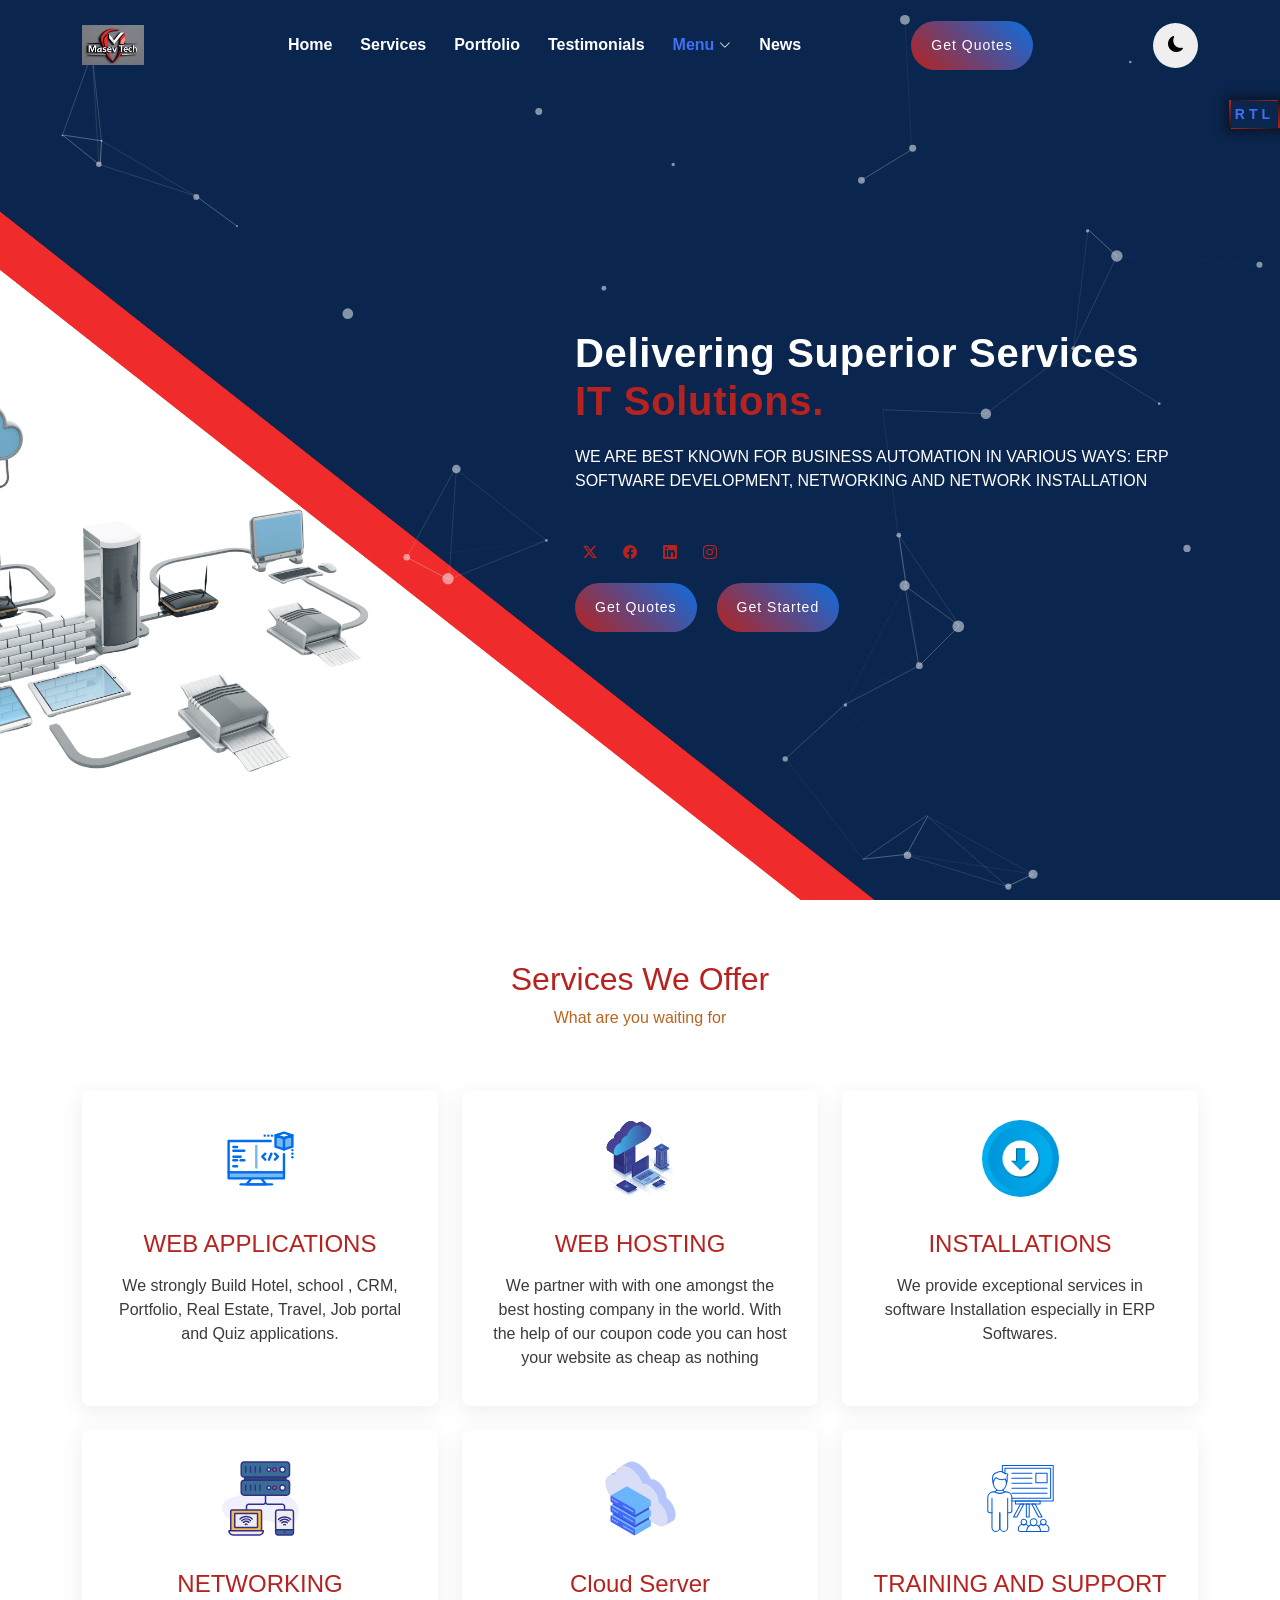
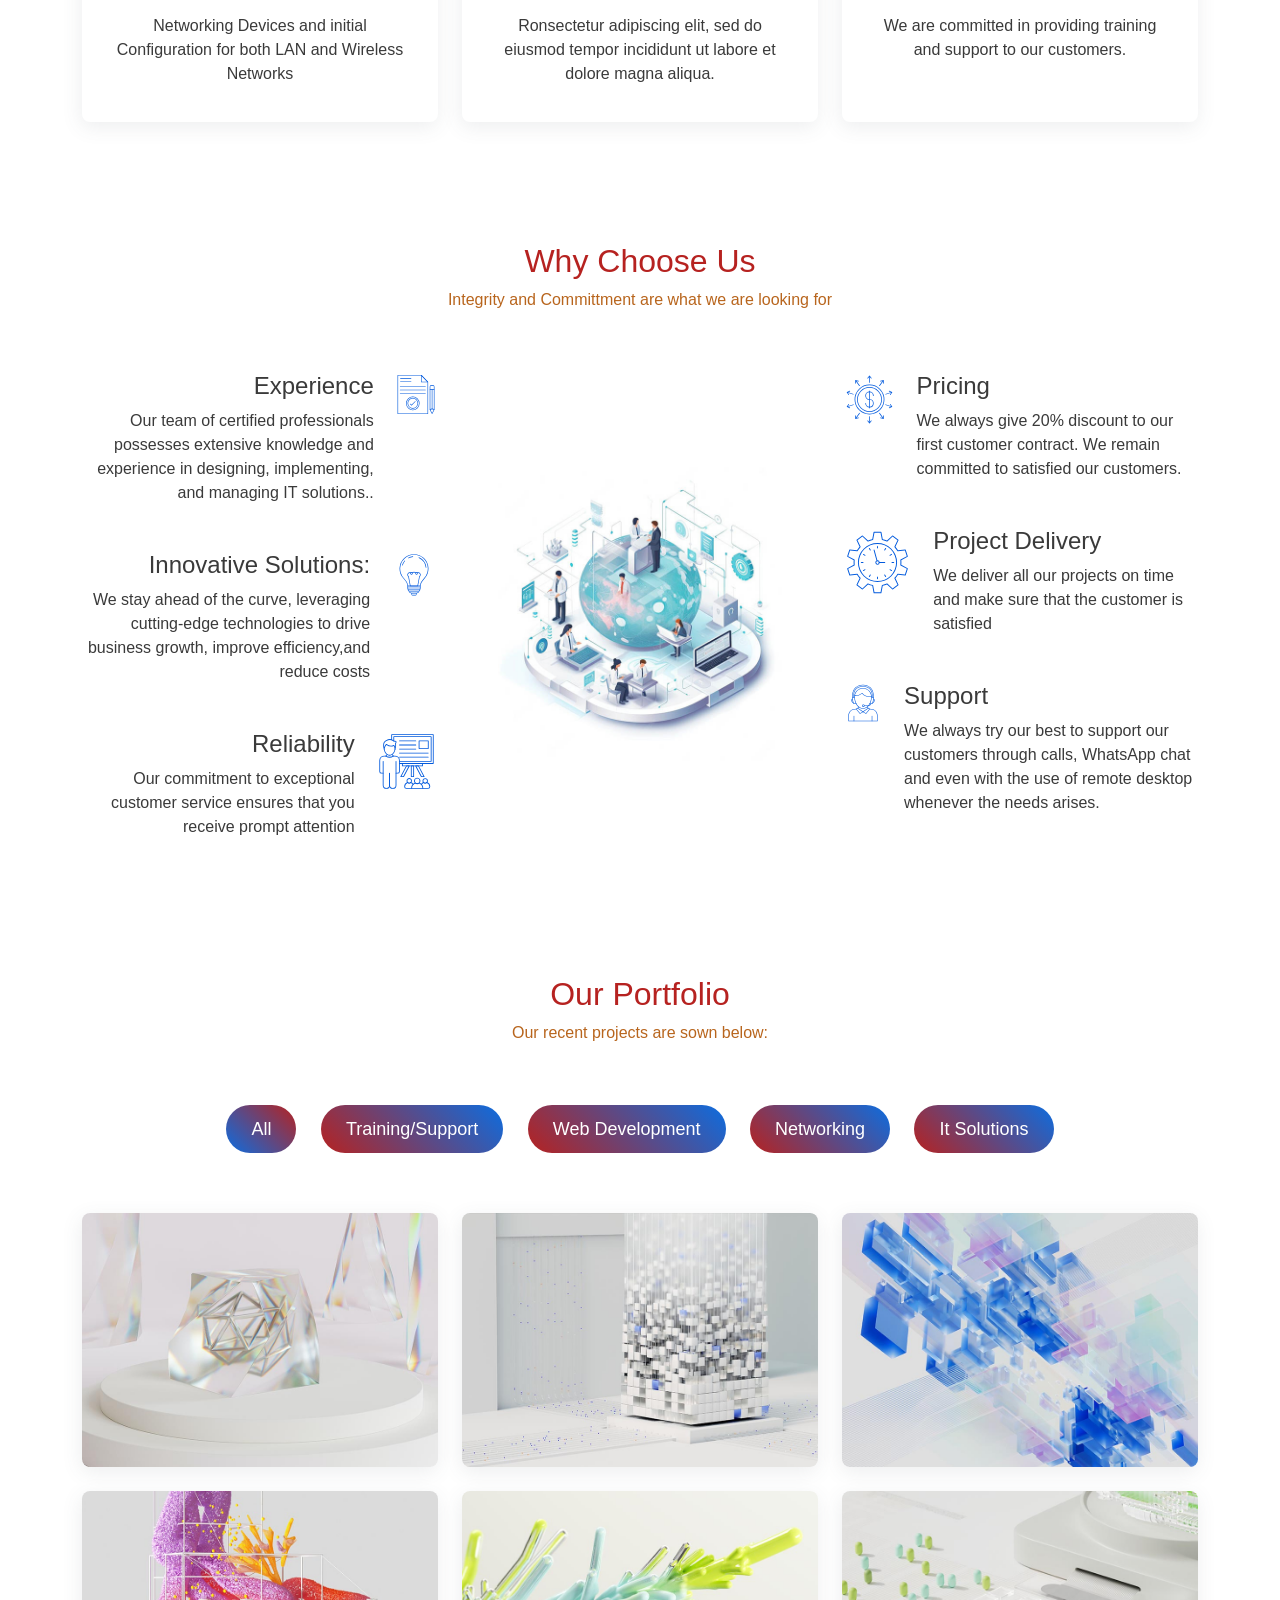
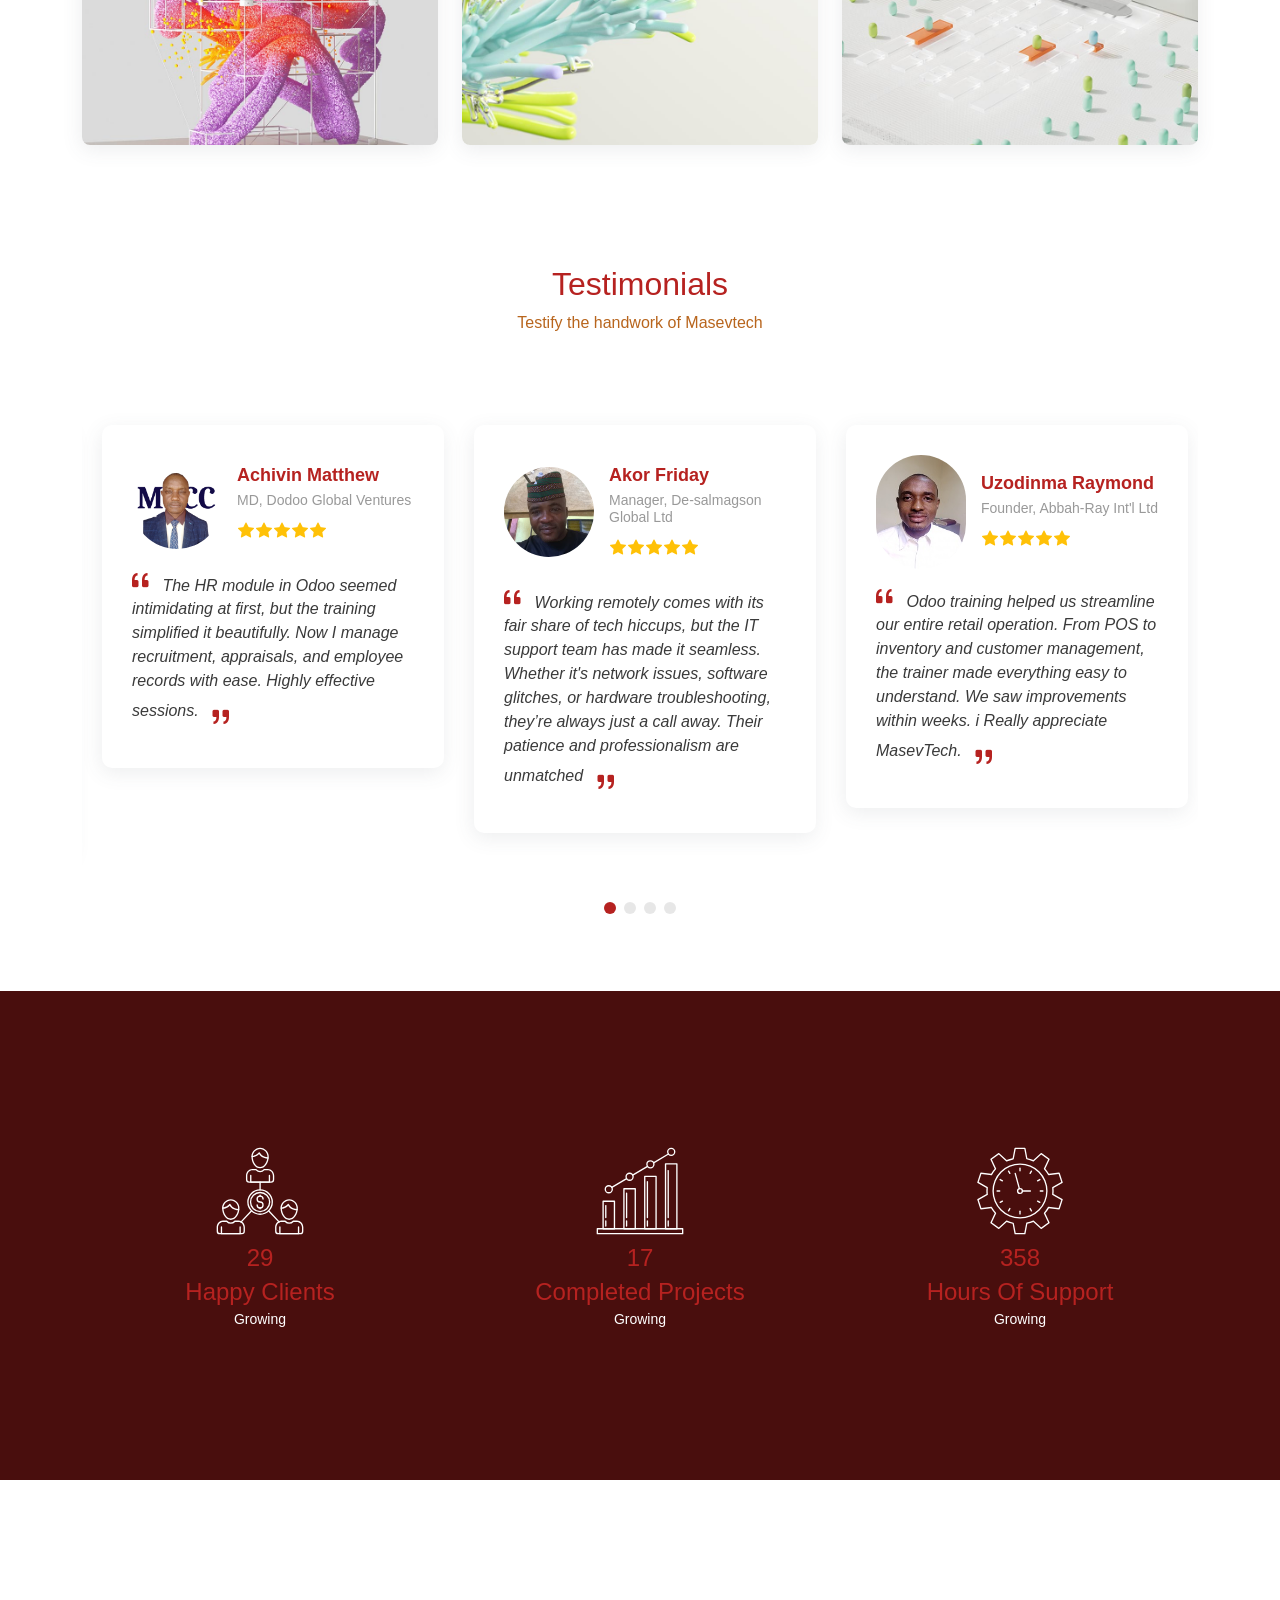
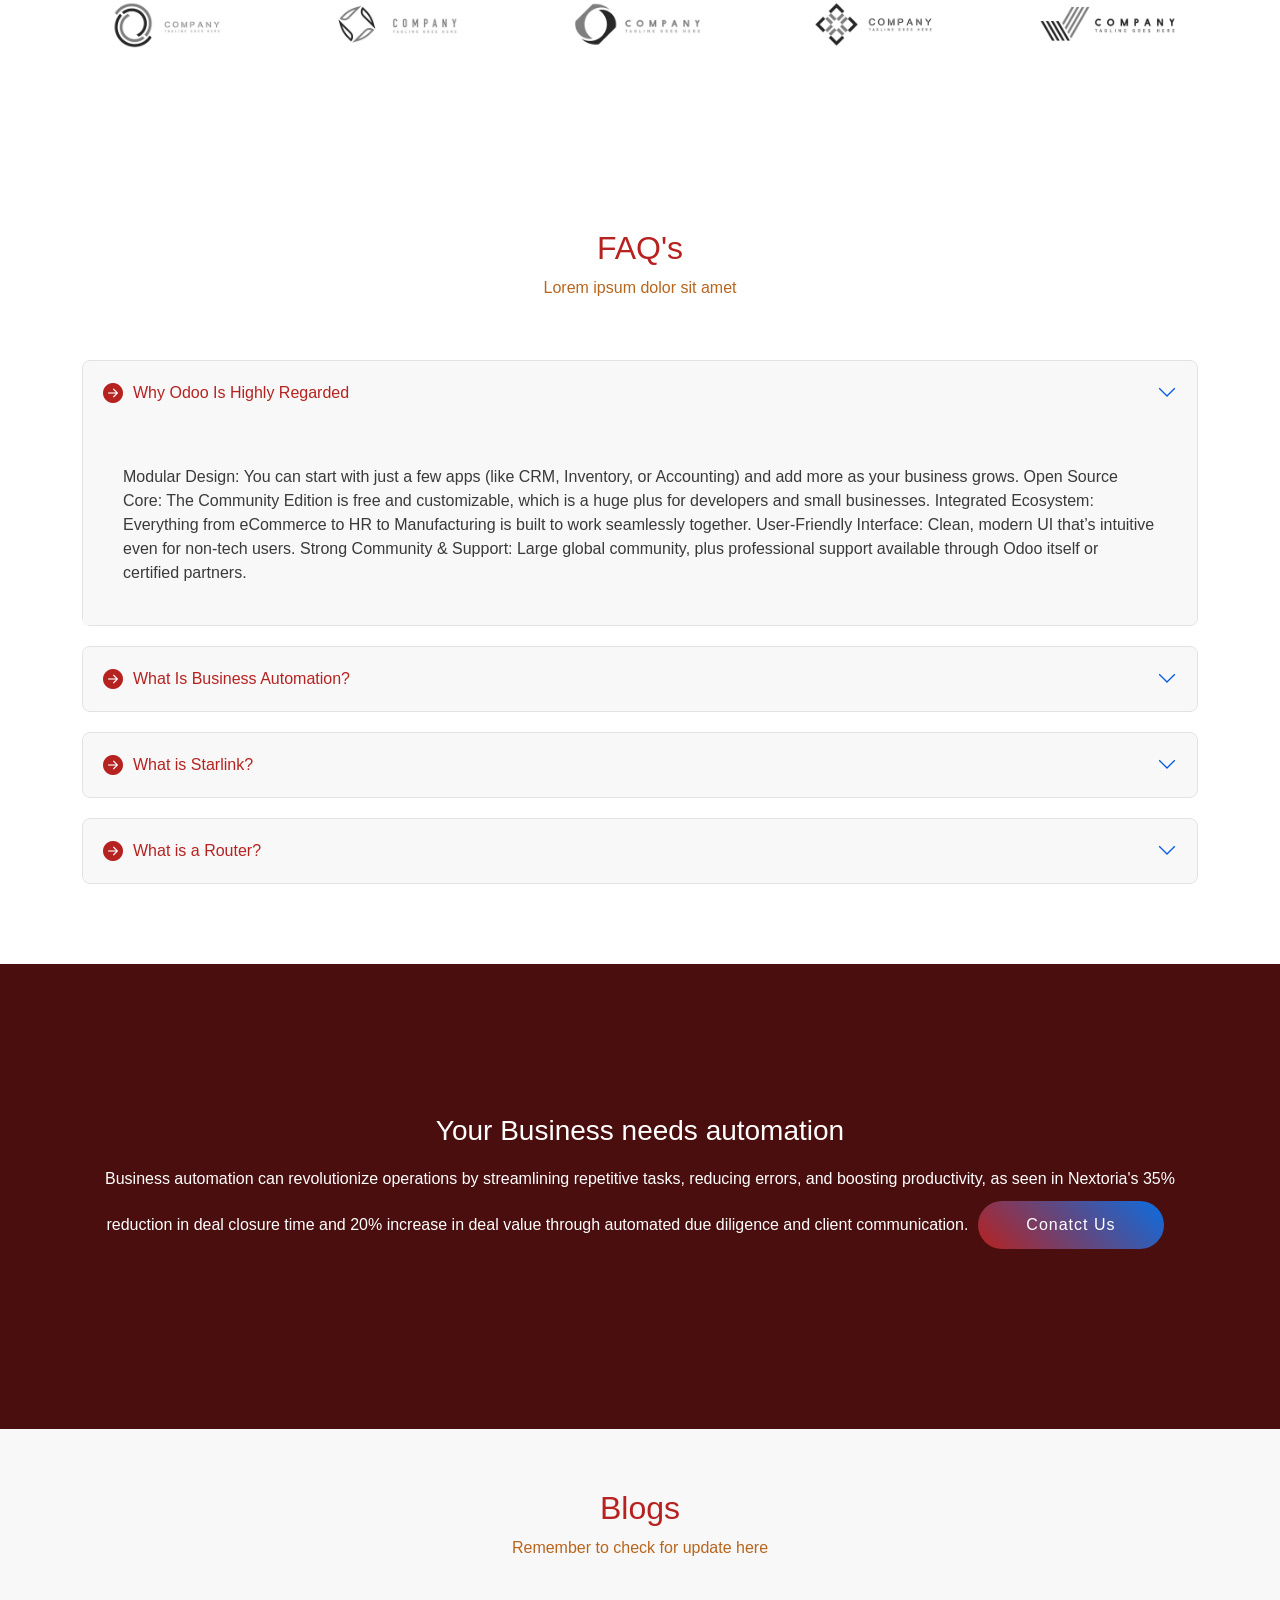
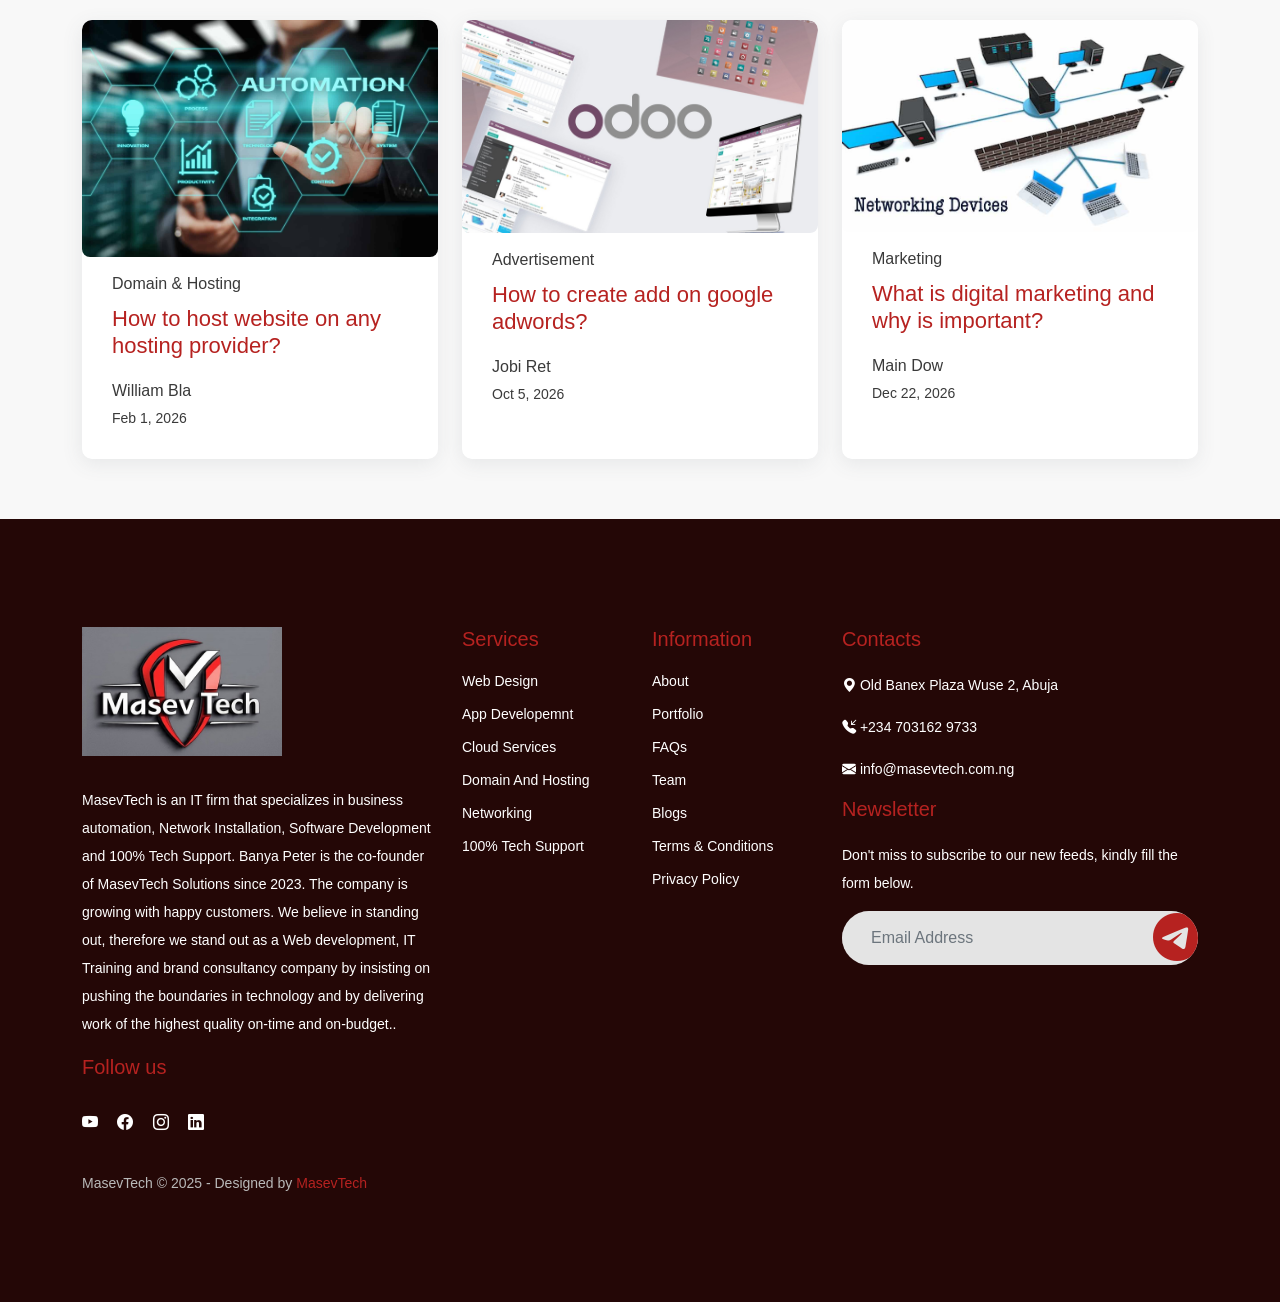
==== commit e948a423: "Business automation i edited the inspiration behind business automation" ====
--- a/index.html
+++ b/index.html
@@ -789,9 +789,11 @@
       <div class="container text-center aos-init aos-animate" data-aos="zoom-out">
          <div class="row gy-4">
           <div class="col-lg-12">
-              <h3>Let's Discuss your Projects</h3>
-              <p>We pride ourselves with our ability to perform and deliver results. Use the form below to discuss your project needs with our team, we will get back asap</p>
-              <a class="cta-btn" href="contact.html">Conatct Us</a>
+              <h3>Your Business needs automation</h3>
+              <p>Business automation can revolutionize operations by streamlining repetitive tasks, 
+                reducing errors, and boosting productivity, as seen in Nextoria's 35% reduction in 
+                deal closure time and 20% increase in deal value through automated due diligence and 
+                client communication.<a class="cta-btn" href="contact.html">Conatct Us</a>
           </div>
         </div>
       </div>
